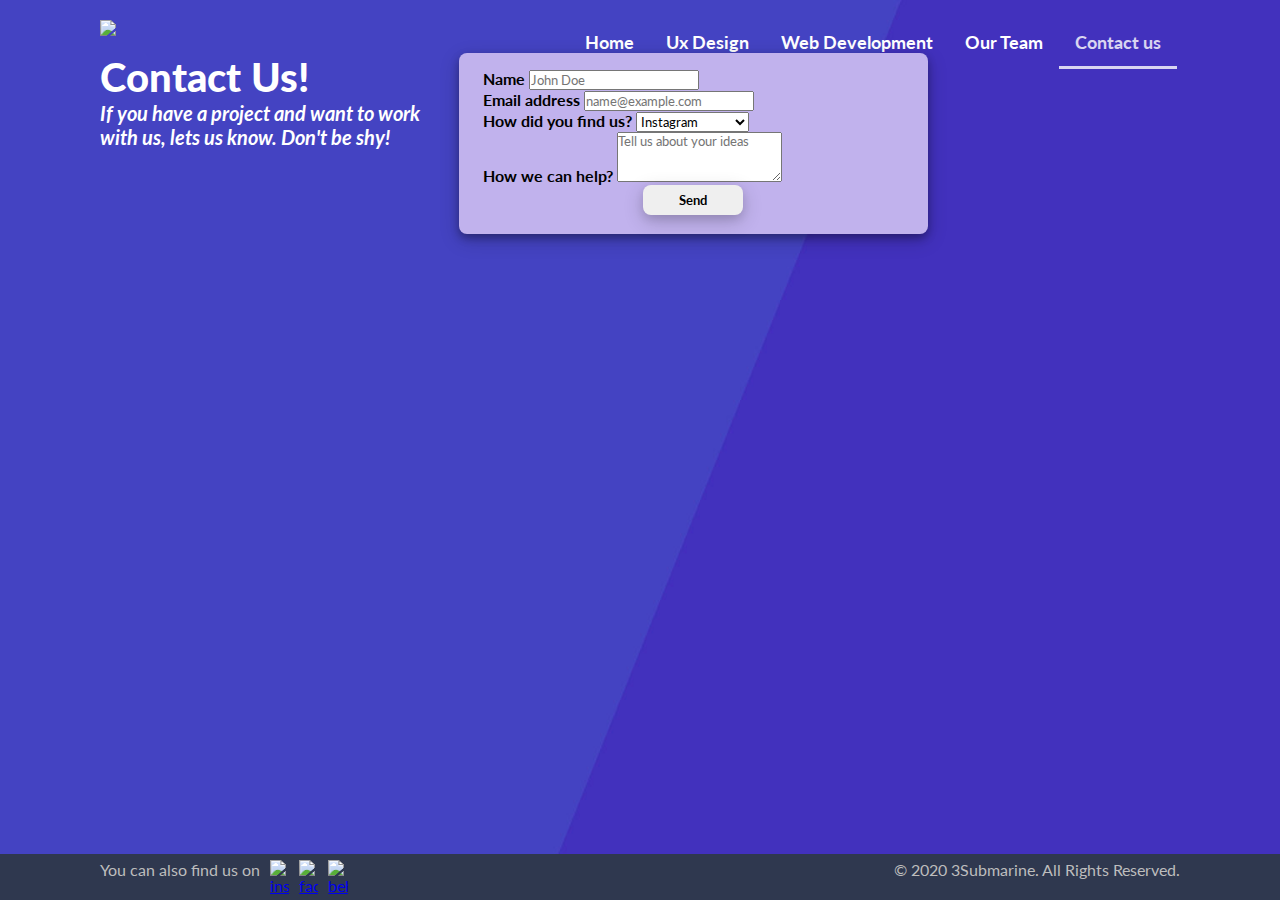
==== contactus.html @ de1f7cbe "agregando todos los archivos" ====
<!DOCTYPE html>
<html lang="en">
<head>
	<meta charset="UTF-8">
	<title>3Submarine - Contact Us</title>
	<meta name="description" content="Do you want work with us? say no more! Contact us and tell us about your ideas.">
   	<meta name="keywords"  content="DESIGN, UX, UI, PROJECT, CUSTOMER, CLIENT, BUSINESS, ANIMATION, WEB, WEB DEVELOPMENT, CONTACT, HIRE, WORK, WORK TOGETHER, PRODUCT, DIGITAL, IDEAS, TEAM, STUDIO">
	<link href="https://fonts.googleapis.com/css2?family=Lato:ital,wght@0,300;0,400;0,700;0,900;1,300;1,400;1,700;1,900&display=swap" rel="stylesheet">
	<meta name="viewport" content="width=device-width, initial-scale=1">
	<link rel="stylesheet" href="https://stackpath.bootstrapcdn.com/bootstrap/4.5.0/css/bootstrap.min.css" integrity="sha384-9aIt2nRpC12Uk9gS9baDl411NQApFmC26EwAOH8WgZl5MYYxFfc+NcPb1dKGj7Sk" crossorigin="anonymous">
	<link rel="stylesheet" type="text/css" href="css/estilosCSS.css">
</head>
<body>
	<div class="gridContact">
		<header id="cabecera">
				<a href="index.html"><img src="https://imgfz.com/i/JR4Ha0r.png" class="logo"></a>
				<nav>
					<ul>
	  					<li><a href="index.html">Home</a></li>
	 					<li><a href="uxdesign.html">Ux Design</a></li>
	 					<li><a href="webdevelopment.html">Web Development</a></li>
	 					<li><a href="ourteam.html">Our Team</a></li>
	  					<li><a id="current" href="contactus.html">Contact us</a></li>
					</ul>
				</nav>
		</header>	
		
		<div class="texto">
			<h1 class="texto__titulo">Contact Us!</h1>
			<p class="texto__parrafo">If you have a project and want to work <br>with us, lets us know. Don't be shy! </p>
		</div>
		

		<form class="formulario">
	  		<div class="form-group">
	  			<label for="exampleFormControlInput1">Name</label>
	    		<input type="Name" class="form-control form-control-sm" id="exampleFormControlInput1" placeholder="John Doe">
	  		</div>

	  		<div class="form-group">
	  			<label for="exampleFormControlInput2">Email address</label>
	   			<input type="email" class="form-control form-control-sm" id="exampleFormControlInput2" placeholder="name@example.com">
	  		</div>
	   
			<div class="form-group">
		    	<label for="exampleFormControlSelect1"> How did you find us?</label>
		   		<select class="form-control form-control-sm" id="exampleFormControlSelect1">
				      <option>Instagram</option>
				      <option>Behance</option>
				      <option>Linkdln</option>
				      <option>Friend</option>
				      <option>Don't remenber</option>
	    		</select>
	      	</div>

	   		<div class="form-group">
		    	<label for="exampleFormControlTextarea1">How we can help?</label>
		   		<textarea class="form-control" id="exampleFormControlTextarea1" rows="3" placeholder="Tell us about your ideas"></textarea>
	  		</div>

	  		<div class="bottom">
				<input type="submit" value="Send" class="submit">	
			</div>
		</form>


		<footer id="pie">
		
			<div id="redes">	
				<div>You can also find us on</div>
							
				  <a href="https://www.instagram.com/" target="_blank">
				  	<img src="https://i.ibb.co/dftV6ND/insta.png" alt="instagram3submarine">
				  </a>
				  <a href="https://www.facebook.com/" target="_blank"> 
				  	<img src="https://www.iconsdb.com/icons/preview/white/facebook-4-xxl.png" alt="face3submarine">
				  </a> 
				  <a href="https://www.behance.net/" target="_blank"> 
				  	<img src="https://www.iconsdb.com/icons/preview/white/behance-4-xxl.png" alt="behance3submarine"> 
				  </a> 
			</div>
			<div id="copyright">
				 © 2020  3Submarine.  All Rights Reserved.
			</div>
		</footer>
	</div>	
	<script src="https://code.jquery.com/jquery-3.5.1.slim.min.js" integrity="sha384-DfXdz2htPH0lsSSs5nCTpuj/zy4C+OGpamoFVy38MVBnE+IbbVYUew+OrCXaRkfj" crossorigin="anonymous"></script>
	<script src="https://cdn.jsdelivr.net/npm/popper.js@1.16.0/dist/umd/popper.min.js" integrity="sha384-Q6E9RHvbIyZFJoft+2mJbHaEWldlvI9IOYy5n3zV9zzTtmI3UksdQRVvoxMfooAo" crossorigin="anonymous"></script>
	<script src="https://stackpath.bootstrapcdn.com/bootstrap/4.5.0/js/bootstrap.min.js" integrity="sha384-OgVRvuATP1z7JjHLkuOU7Xw704+h835Lr+6QL9UvYjZE3Ipu6Tp75j7Bh/kR0JKI" crossorigin="anonymous"></script>
	</body>
</html>
---- css/estilosCSS.css ----
@charset "UTF-8";
/*GENERALES*/
* {
  font-family: 'lato', sans-serif;
  margin: 0px;
  padding: 0px;
  box-sizing: border-box; }

body {
  background-image: url("../media/fondo.jpg");
  background-repeat: no-repeat;
  background-size: cover;
  background-attachment: fixed; }

/*HEADER*/
#cabecera {
  display: grid;
  grid-template-columns: 0.8fr 1fr;
  grid-template-rows: 1fr;
  grid-template-areas: "logo nav";
  width: 100%;
  grid-area: header; }
  #cabecera .logo {
    grid-area: logo;
    width: 50px;
    margin-left: 100px;
    margin-top: 20px; }
  #cabecera nav {
    grid-area: nav; }
    #cabecera nav ul {
      display: flex;
      flex-direction: row;
      justify-content: flex-start;
      padding-top: 2rem; }
    #cabecera nav li {
      list-style: none; }
    #cabecera nav a {
      text-decoration: none;
      font-weight: 700;
      font-size: 1.1rem;
      color: white;
      padding-left: 1rem;
      padding-right: 1rem; }
    #cabecera nav a:hover {
      color: orange; }
    #cabecera nav #current {
      color: white;
      border-bottom: 3px solid;
      opacity: 0.8;
      padding-bottom: 0.8rem; }

/*GRILLAS*/
.gridIndex {
  display: grid;
  grid-template-columns: 3.4fr 2.5fr 0.4fr;
  grid-template-rows: 0.5fr 2fr 0.5fr;
  grid-template-areas: "header header header" "section imagen next"  "footer footer footer"; }
  @media only screen and (max-width: 320px) {
    .gridIndex {
      grid-template-columns: 2fr;
      grid-template-rows: 0.5fr 1fr 1fr 0.5fr;
      grid-template-areas: "header" "imagen"  "section" "footer"; } }
  @media only screen and (max-width: 768px) {
    .gridIndex {
      grid-template-columns: 2fr;
      grid-template-rows: 0.5fr 1fr 1fr 0.5fr;
      grid-template-areas: "header" "imagen"  "section" "footer"; } }

.gridUxWeb {
  display: grid;
  grid-template-columns: 0.8fr 1fr 1fr 0.2fr;
  grid-template-rows: 0.5fr 2fr 0.5fr;
  grid-row-gap: 16px;
  grid-template-areas: "header header header header" "texto space1 space2 next"  "footer footer footer footer"; }
  @media only screen and (max-width: 320px) {
    .gridUxWeb {
      grid-template-columns: 2fr;
      grid-template-rows: 0.5fr 1fr 2fr 2fr 0.5fr;
      grid-row-gap: 16px;
      grid-template-areas: "header" "texto" "space1"  "space2"  "footer"; } }
  @media only screen and (max-width: 768px) {
    .gridUxWeb {
      grid-template-columns: 2fr;
      grid-template-rows: 0.5fr 1fr 2fr 2fr 0.5fr;
      grid-row-gap: 16px;
      grid-template-areas: "header" "texto" "space1"  "space2"  "footer"; } }

.gridTeam {
  display: grid;
  grid-template-columns: 1fr 1fr 1fr 1fr 0.2fr;
  grid-template-rows: 0.5fr 2fr 0.5fr;
  grid-row-gap: 16px;
  grid-template-areas: "header header header header header" "texto animador diseñador programador next"  "footer footer footer footer footer"; }

.gridContact {
  display: grid;
  grid-template-columns: 0.5fr 1fr;
  grid-template-rows: 0.5fr 2fr 0.5fr;
  grid-template-areas: "header header" "texto formulario"  "footer footer"; }

/*INDEX*/
section {
  display: flex;
  flex-direction: column;
  justify-content: space-evenly;
  padding-left: 6.25rem;
  padding-top: 3rem;
  grid-area: section; }
  @media only screen and (max-width: 320px) {
    section {
      padding-left: 2rem;
      padding-top: 1rem; } }
  @media only screen and (max-width: 768px) {
    section {
      padding-left: 2rem;
      padding-top: 1rem; } }

.section__titulo {
  font-weight: 900;
  font-size: 3.25rem;
  color: white;
  padding-top: 0.5rem; }
  @media only screen and (max-width: 320px) {
    .section__titulo {
      font-size: 3rem; } }
  @media only screen and (max-width: 768px) {
    .section__titulo {
      font-size: 5rem; } }

.section__h5 {
  font-weight: 700;
  font-size: 1.2rem;
  color: white;
  opacity: 60%; }

.section__parrafo {
  font-weight: 700;
  font-style: italic;
  font-size: 1.6rem;
  color: white;
  padding-top: 1.5rem; }

.section__boton {
  background-color: white;
  border-radius: 0.5rem;
  border: none;
  width: 170px;
  height: 60px;
  margin-left: 90px;
  margin-top: 20px;
  box-shadow: 0 4px 8px 0 rgba(0, 0, 0, 0.3), 0 6px 20px 0 rgba(0, 0, 0, 0.19); }

#contactus {
  text-decoration: none;
  font-weight: 900;
  font-size: 1.25rem;
  color: black; }

#contactus:hover {
  color: #a834eb; }

.section__boton:hover {
  border-radius: 0;
  transform: scale(1.2, 1.2); }

/*UX-WEB-TEAM-CONTACT*/
.texto {
  grid-area: texto;
  display: grid;
  grid-template-columns: 100%;
  grid-template-rows: 0.4fr 2fr;
  grid-template-areas: "h1" "p";
  padding-left: 6.25rem; }

.texto__titulo {
  color: white;
  grid-area: h1;
  font-weight: 900;
  font-size: 2.5rem; }

.texto__titulo--sizeWeb {
  font-size: 2rem; }

.texto__subtitulo {
  color: white;
  font-weight: 700;
  font-size: 1.5rem;
  font-style: italic;
  grid-area: p;
  padding-top: 1rem; }

.texto__parrafo {
  grid-area: p;
  color: white;
  font-weight: 700;
  font-style: italic;
  font-size: 1.25rem; }

.texto__parrafo-padding {
  padding-top: 1rem; }

/*IMAGEN INDEX*/
.imagen {
  grid-area: imagen;
  align-items: center;
  justify-content: center; }

.imagen__circulo {
  width: 430px;
  position: absolute;
  z-index: 1; }

.imagen__carousel {
  position: absolute;
  z-index: 2; }

.w-100 {
  max-width: 430px; }

.next {
  display: flex;
  justify-content: center;
  align-self: center;
  grid-area: next; }

.next__flecha {
  max-height: 20px; }

/*CARDS UX WEB*/
.literato {
  grid-area: space1; }
  .literato .descripcion_literato {
    padding-top: 8rem;
    padding-left: 10.5rem;
    color: #e3e3e3; }
  .literato .descripcion_patitas {
    padding-top: 8rem;
    padding-left: 10rem;
    color: #a32f62; }
  .literato .descripcion_web1 {
    padding-top: 6.5rem;
    padding-left: 12.5rem;
    color: #e3e3e3; }
  .literato .descripcion_web2 {
    padding-top: 6.5rem;
    padding-left: 11.7rem;
    color: #e3e3e3; }

.patitas {
  grid-area: space2; }
  .patitas .descripcion_literato {
    padding-top: 8rem;
    padding-left: 10.5rem;
    color: #e3e3e3; }
  .patitas .descripcion_patitas {
    padding-top: 8rem;
    padding-left: 10rem;
    color: #a32f62; }
  .patitas .descripcion_web1 {
    padding-top: 6.5rem;
    padding-left: 12.5rem;
    color: #e3e3e3; }
  .patitas .descripcion_web2 {
    padding-top: 6.5rem;
    padding-left: 11.7rem;
    color: #e3e3e3; }

.web1 {
  grid-area: space1; }
  .web1 .descripcion_literato {
    padding-top: 8rem;
    padding-left: 10.5rem;
    color: #e3e3e3; }
  .web1 .descripcion_patitas {
    padding-top: 8rem;
    padding-left: 10rem;
    color: #a32f62; }
  .web1 .descripcion_web1 {
    padding-top: 6.5rem;
    padding-left: 12.5rem;
    color: #e3e3e3; }
  .web1 .descripcion_web2 {
    padding-top: 6.5rem;
    padding-left: 11.7rem;
    color: #e3e3e3; }

.web2 {
  grid-area: space2; }
  .web2 .descripcion_literato {
    padding-top: 8rem;
    padding-left: 10.5rem;
    color: #e3e3e3; }
  .web2 .descripcion_patitas {
    padding-top: 8rem;
    padding-left: 10rem;
    color: #a32f62; }
  .web2 .descripcion_web1 {
    padding-top: 6.5rem;
    padding-left: 12.5rem;
    color: #e3e3e3; }
  .web2 .descripcion_web2 {
    padding-top: 6.5rem;
    padding-left: 11.7rem;
    color: #e3e3e3; }

.card {
  height: 420px;
  width: 370px;
  display: flex;
  flex-direction: column;
  align-items: space-evenly;
  border-radius: .5rem; }
  .card .imagen {
    position: absolute;
    z-index: 0; }
  .card .descripcion {
    font-weight: 400;
    font-size: 0.9rem;
    position: absolute;
    z-index: 1; }
  .card .button {
    background-color: white;
    border-radius: 0.5rem;
    border: none;
    width: 100px;
    height: 30px;
    margin-top: 13rem;
    margin-left: 12.5rem;
    box-shadow: 0 4px 8px 0 rgba(0, 0, 0, 0.1), 0 6px 20px 0 rgba(0, 0, 0, 0.19);
    position: absolute;
    z-index: 1; }
    .card .button a {
      text-decoration: none;
      font-weight: 700;
      font-size: 0.8rem;
      color: black; }
    .card .button a:hover {
      color: #a834eb; }
  .card .button--web1 {
    margin-top: 11rem; }
  .card .button--web2 {
    margin-top: 11rem;
    margin-left: 15rem; }

.card:hover {
  transform: perspective(500px) rotateY(10deg) rotateX(5deg); }

/*CARDS OUR TEAM*/
.animador {
  grid-area: animador;
  background: linear-gradient(to bottom, #2597BC, #32b7e3);
  margin-left: 4rem;
  margin-right: 2rem; }

.diseñador {
  grid-area: diseñador;
  background: linear-gradient(to bottom, #8836B2, #A845DA);
  margin-left: 0.8rem;
  margin-right: 1.3rem; }

.programador {
  grid-area: programador;
  background: linear-gradient(to bottom, #55AC3B, #69D549);
  margin-left: 1rem;
  margin-right: 0.4rem; }

.team {
  height: 400px;
  width: 250px;
  display: flex;
  flex-direction: column;
  align-items: space-evenly;
  border-radius: .5rem;
  box-shadow: 0 4px 8px 0 rgba(0, 0, 0, 0.3), 0 6px 20px 0 rgba(0, 0, 0, 0.19); }
  .team .nombre {
    color: white;
    font-size: 2rem;
    font-weight: 900;
    padding-left: 1rem;
    padding-top: 0.5rem; }
  .team .frase {
    font-size: 1rem;
    font-weight: 400;
    font-style: italic;
    color: white;
    padding: 1rem; }
  .team .rol {
    font-size: 1.3rem;
    font-weight: 900;
    color: white;
    display: flex;
    justify-content: center; }
  .team .imagen {
    width: 170px;
    height: 170px;
    margin-left: 2.4rem;
    margin-top: 1.6rem;
    margin-bottom: 1.6rem; }

/*CONTACT US*/
.formulario {
  grid-area: formulario;
  background-color: #c1b2ed;
  border-radius: .5rem;
  width: 55%;
  box-shadow: 0 4px 8px 0 rgba(0, 0, 0, 0.3), 0 6px 20px 0 rgba(0, 0, 0, 0.19);
  display: flex;
  flex-direction: column;
  justify-content: center;
  padding: 1rem 1.5rem 1.2rem 1.5rem;
  margin-left: 2rem; }
  .formulario .bottom {
    display: flex;
    flex-direction: row;
    justify-content: center; }
    .formulario .bottom input {
      border-radius: 0.5rem;
      border: none;
      width: 100px;
      height: 30px;
      font-weight: 700;
      box-shadow: 0 4px 8px 0 rgba(0, 0, 0, 0.1), 0 6px 20px 0 rgba(0, 0, 0, 0.19); }
    .formulario .bottom input:hover {
      color: white;
      background-color: #a834eb;
      transform: scale(1.2, 1.2); }

label {
  font-weight: 700; }

/*FOOTER*/
#pie {
  display: flex;
  flex-direction: row;
  justify-content: space-between;
  align-content: center;
  position: fixed;
  width: 100%;
  left: 0;
  bottom: 0;
  background-color: #2f384f;
  color: #bdbdbd;
  padding-top: 0.4rem;
  grid-area: footer; }
  #pie img {
    max-width: 1.2rem; }
  #pie #redes {
    display: flex;
    justify-content: space-evenly;
    padding-left: 100px; }
  #pie a {
    padding-left: 10px;
    padding-bottom: 5px; }
  #pie #copyright {
    padding-right: 6.25rem; }
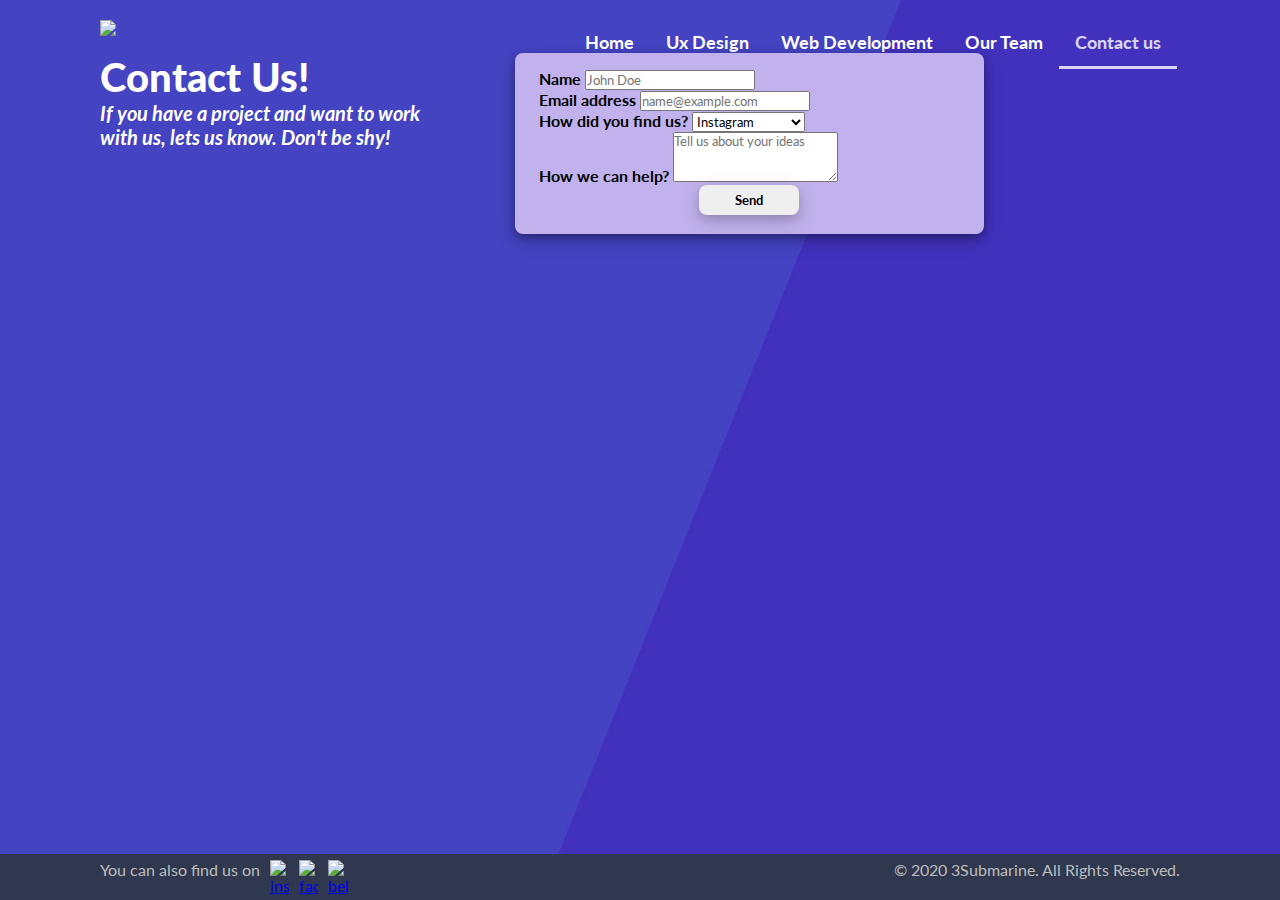
==== commit 09ac922a: "cambios varios" ====
--- a/contactus.html
+++ b/contactus.html
@@ -26,8 +26,8 @@
 		</header>	
 		
 		<div class="texto">
-			<h1 class="texto__titulo">Contact Us!</h1>
-			<p class="texto__parrafo">If you have a project and want to work <br>with us, lets us know. Don't be shy! </p>
+			<h1 class="titulo">Contact Us!</h1>
+			<p class="parrafo">If you have a project and want to work <br>with us, lets us know. Don't be shy! </p>
 		</div>
 		
 
--- a/css/estilosCSS.css
+++ b/css/estilosCSS.css
@@ -121,6 +121,24 @@
  "footer footer"; }
 
 /*INDEX*/
+.Stitulo {
+  color: white;
+  font-weight: 900;
+  font-style: none;
+  font-size: 3.25rem; }
+
+.Sh5 {
+  color: white;
+  font-weight: 700;
+  font-style: none;
+  font-size: 1.2rem; }
+
+.Sparrafo {
+  color: white;
+  font-weight: 700;
+  font-style: italic;
+  font-size: 1.6rem; }
+
 section {
   display: flex;
   flex-direction: column;
@@ -128,41 +146,26 @@
   padding-left: 6.25rem;
   padding-top: 3rem;
   grid-area: section; }
-  @media only screen and (max-width: 320px) {
-    section {
-      padding-left: 2rem;
-      padding-top: 1rem; } }
-  @media only screen and (max-width: 768px) {
-    section {
-      padding-left: 2rem;
-      padding-top: 1rem; } }
-
-.section__titulo {
-  font-weight: 900;
-  font-size: 3.25rem;
-  color: white;
+  section and tablet {
+    padding-left: 2rem;
+    padding-top: 1rem; }
+
+.Stitulo {
   padding-top: 0.5rem; }
   @media only screen and (max-width: 320px) {
-    .section__titulo {
+    .Stitulo {
       font-size: 3rem; } }
   @media only screen and (max-width: 768px) {
-    .section__titulo {
+    .Stitulo {
       font-size: 5rem; } }
 
-.section__h5 {
-  font-weight: 700;
-  font-size: 1.2rem;
-  color: white;
+.Sh5 {
   opacity: 60%; }
 
-.section__parrafo {
-  font-weight: 700;
-  font-style: italic;
-  font-size: 1.6rem;
-  color: white;
+.Sparrafo {
   padding-top: 1.5rem; }
 
-.section__boton {
+.Sboton {
   background-color: white;
   border-radius: 0.5rem;
   border: none;
@@ -181,11 +184,39 @@
 #contactus:hover {
   color: #a834eb; }
 
-.section__boton:hover {
+.Sboton:hover {
   border-radius: 0;
   transform: scale(1.2, 1.2); }
 
 /*UX-WEB-TEAM-CONTACT*/
+.titulo {
+  grid-area: h1;
+  color: white;
+  font-weight: 900;
+  font-style: none;
+  font-size: 2.5rem; }
+
+.subtitulo {
+  grid-area: p;
+  color: white;
+  font-weight: 700;
+  font-style: italic;
+  font-size: 1.5rem; }
+
+.parrafo {
+  grid-area: p;
+  color: white;
+  font-weight: 700;
+  font-style: italic;
+  font-size: 1.25rem; }
+
+.tituloWeb {
+  grid-area: h1;
+  color: white;
+  font-weight: 900;
+  font-style: none;
+  font-size: 2rem; }
+
 .texto {
   grid-area: texto;
   display: grid;
@@ -194,33 +225,12 @@
   grid-template-areas: "h1"  "p";
   padding-left: 6.25rem; }
-
-.texto__titulo {
-  color: white;
-  grid-area: h1;
-  font-weight: 900;
-  font-size: 2.5rem; }
-
-.texto__titulo--sizeWeb {
-  font-size: 2rem; }
-
-.texto__subtitulo {
-  color: white;
-  font-weight: 700;
-  font-size: 1.5rem;
-  font-style: italic;
-  grid-area: p;
-  padding-top: 1rem; }
-
-.texto__parrafo {
-  grid-area: p;
-  color: white;
-  font-weight: 700;
-  font-style: italic;
-  font-size: 1.25rem; }
-
-.texto__parrafo-padding {
-  padding-top: 1rem; }
+  .texto .subtitulo {
+    padding-top: 1rem; }
+  .texto .parrafo2 {
+    padding-top: 4rem; }
+  .texto .parrafo-paddingWeb {
+    padding-top: 1rem; }
 
 /*IMAGEN INDEX*/
 .imagen {
@@ -245,9 +255,8 @@
   justify-content: center;
   align-self: center;
   grid-area: next; }
-
-.next__flecha {
-  max-height: 20px; }
+  .next .flecha {
+    max-height: 20px; }
 
 /*CARDS UX WEB*/
 .literato {
@@ -373,12 +382,12 @@
   grid-area: animador;
   background: linear-gradient(to bottom, #2597BC, #32b7e3);
   margin-left: 4rem;
-  margin-right: 2rem; }
+  margin-right: 1rem; }
 
 .diseñador {
   grid-area: diseñador;
   background: linear-gradient(to bottom, #8836B2, #A845DA);
-  margin-left: 0.8rem;
+  margin-left: 1.3rem;
   margin-right: 1.3rem; }
 
 .programador {
@@ -431,7 +440,7 @@
   flex-direction: column;
   justify-content: center;
   padding: 1rem 1.5rem 1.2rem 1.5rem;
-  margin-left: 2rem; }
+  margin-left: 5.5rem; }
   .formulario .bottom {
     display: flex;
     flex-direction: row;
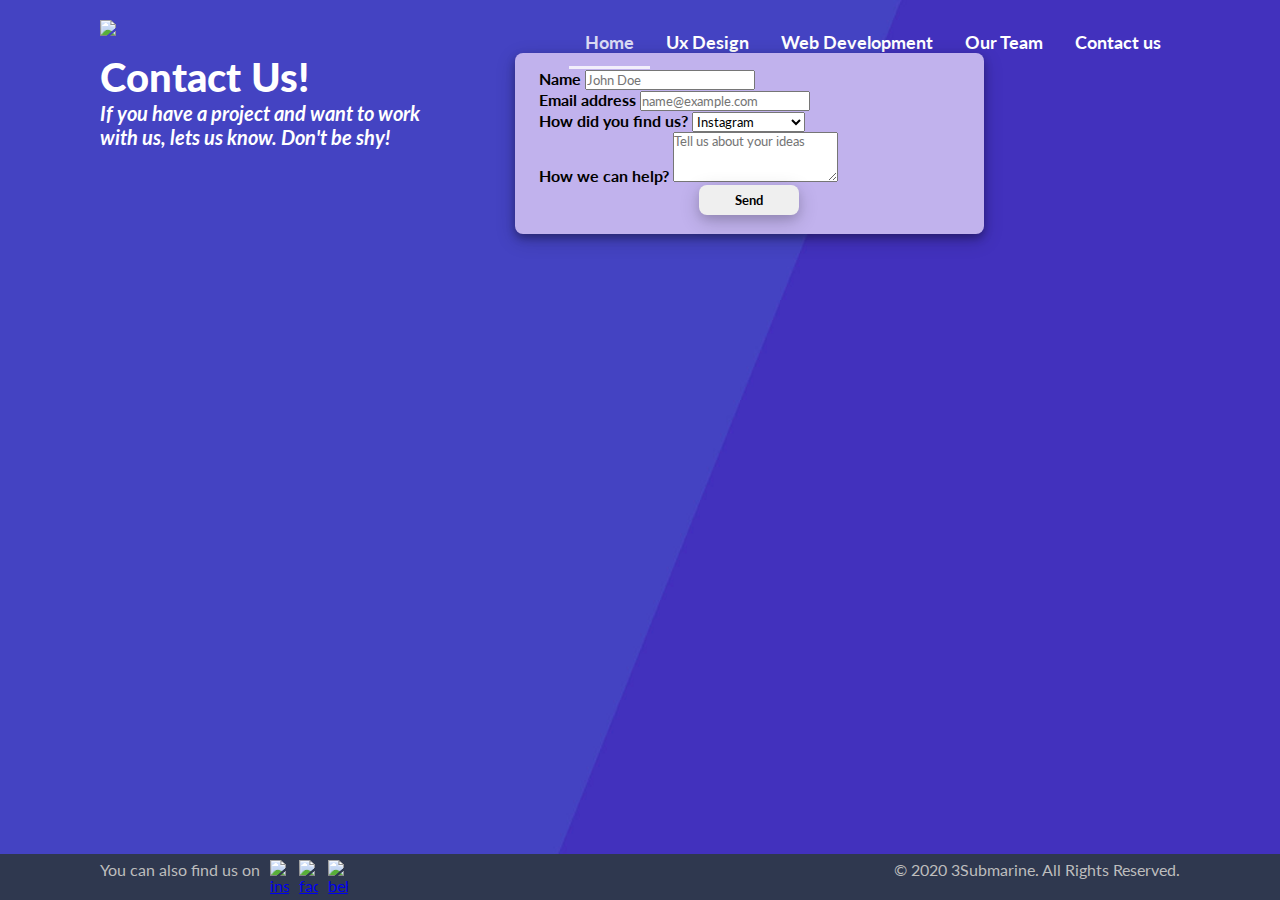
==== commit b0c8eef4: "primera versión de la navbar mobile" ====
--- a/contactus.html
+++ b/contactus.html
@@ -15,12 +15,17 @@
 		<header id="cabecera">
 				<a href="index.html"><img src="https://imgfz.com/i/JR4Ha0r.png" class="logo"></a>
 				<nav>
+					<label for="menu-toggle" id="hamburguesa">
+					<span class="raya1"></span>
+					<span class="raya2"></span>
+					</label>
+					<input type="checkbox" id="menu-toggle"/>
 					<ul>
-	  					<li><a href="index.html">Home</a></li>
+	  					<li><a id="current" href="index.html">Home</a></li>
 	 					<li><a href="uxdesign.html">Ux Design</a></li>
 	 					<li><a href="webdevelopment.html">Web Development</a></li>
 	 					<li><a href="ourteam.html">Our Team</a></li>
-	  					<li><a id="current" href="contactus.html">Contact us</a></li>
+	  					<li><a href="contactus.html">Contact us</a></li>
 					</ul>
 				</nav>
 		</header>	
--- a/css/estilosCSS.css
+++ b/css/estilosCSS.css
@@ -16,24 +16,57 @@
 #cabecera {
   display: grid;
   grid-template-columns: 0.8fr 1fr;
-  grid-template-rows: 1fr;
   grid-template-areas: "logo nav";
   width: 100%;
   grid-area: header; }
+  @media only screen and (max-width: 600px) {
+    #cabecera {
+      grid-template-columns: 0.2fr 1fr; } }
   #cabecera .logo {
     grid-area: logo;
     width: 50px;
     margin-left: 100px;
     margin-top: 20px; }
+    @media only screen and (max-width: 600px) {
+      #cabecera .logo {
+        margin-left: 2rem; } }
+    @media only screen and (min-width: 600px) and (max-width: 768px) {
+      #cabecera .logo {
+        margin-left: 2rem; } }
   #cabecera nav {
     grid-area: nav; }
+    @media only screen and (max-width: 600px) {
+      #cabecera nav {
+        margin-top: 2rem;
+        margin-bottom: 0;
+        display: flex;
+        flex-direction: row;
+        justify-content: flex-end; } }
+    @media only screen and (min-width: 600px) and (max-width: 768px) {
+      #cabecera nav {
+        margin-top: 2rem; } }
     #cabecera nav ul {
       display: flex;
       flex-direction: row;
       justify-content: flex-start;
       padding-top: 2rem; }
+      @media only screen and (max-width: 600px) {
+        #cabecera nav ul {
+          display: flex;
+          flex-direction: column;
+          align-items: center;
+          justify-content: center;
+          padding-top: 4rem;
+          overflow: hidden;
+          max-height: 0;
+          padding: 0;
+          margin-right: 4.5rem;
+          -webkit-transition: all 0.3s ease; } }
     #cabecera nav li {
       list-style: none; }
+      @media only screen and (max-width: 600px) {
+        #cabecera nav li {
+          padding-top: 1rem; } }
     #cabecera nav a {
       text-decoration: none;
       font-weight: 700;
@@ -41,6 +74,10 @@
       color: white;
       padding-left: 1rem;
       padding-right: 1rem; }
+      @media only screen and (max-width: 600px) {
+        #cabecera nav a {
+          padding-left: 0rem;
+          padding-right: 0rem; } }
     #cabecera nav a:hover {
       color: orange; }
     #cabecera nav #current {
@@ -48,6 +85,31 @@
       border-bottom: 3px solid;
       opacity: 0.8;
       padding-bottom: 0.8rem; }
+      @media only screen and (max-width: 600px) {
+        #cabecera nav #current {
+          border-bottom: 2px solid;
+          padding-bottom: 0.2rem; } }
+
+#hamburguesa, #menu-toggle {
+  display: none; }
+  @media only screen and (max-width: 600px) {
+    #hamburguesa, #menu-toggle {
+      display: flex;
+      flex-direction: column;
+      position: absolute;
+      z-index: 1; } }
+
+@media only screen and (max-width: 600px) {
+  .raya1, .raya2 {
+    width: 30px;
+    height: 2px;
+    background-color: white; }
+  .raya1 {
+    margin-bottom: 0.5rem; }
+  #menu-toggle {
+    display: none; }
+  #menu-toggle:checked + ul {
+    max-height: 200px; } }
 
 /*GRILLAS*/
 .gridIndex {
@@ -57,18 +119,18 @@
   grid-template-areas: "header header header"  "section imagen next"   "footer footer footer"; }
-  @media only screen and (max-width: 320px) {
+  @media only screen and (max-width: 600px) {
     .gridIndex {
-      grid-template-columns: 2fr;
-      grid-template-rows: 0.5fr 1fr 1fr 0.5fr;
+      grid-template-columns: 100%;
+      grid-template-rows: 0.3fr 0.9fr 2fr 1fr;
       grid-template-areas: "header"  "imagen"   "section"  "footer"; } }
-  @media only screen and (max-width: 768px) {
+  @media only screen and (min-width: 600px) and (max-width: 768px) {
     .gridIndex {
-      grid-template-columns: 2fr;
-      grid-template-rows: 0.5fr 1fr 1fr 0.5fr;
+      grid-template-columns: 100%;
+      grid-template-rows: 0.3fr 0.9fr 2fr 1fr;
       grid-template-areas: "header"  "imagen"   "section"@@ -82,7 +144,7 @@
   grid-template-areas: "header header header header"  "texto space1 space2 next"   "footer footer footer footer"; }
-  @media only screen and (max-width: 320px) {
+  @media only screen and (max-width: 600px) {
     .gridUxWeb {
       grid-template-columns: 2fr;
       grid-template-rows: 0.5fr 1fr 2fr 2fr 0.5fr;
@@ -92,7 +154,7 @@
  "space1"   "space2"   "footer"; } }
-  @media only screen and (max-width: 768px) {
+  @media only screen and (min-width: 600px) and (max-width: 768px) {
     .gridUxWeb {
       grid-template-columns: 2fr;
       grid-template-rows: 0.5fr 1fr 2fr 2fr 0.5fr;
@@ -146,16 +208,23 @@
   padding-left: 6.25rem;
   padding-top: 3rem;
   grid-area: section; }
-  section and tablet {
-    padding-left: 2rem;
-    padding-top: 1rem; }
+  @media only screen and (max-width: 600px) {
+    section {
+      padding-left: 1.8rem;
+      padding-top: 9rem;
+      padding-right: 0.5rem;
+      justify-content: center; } }
+  @media only screen and (min-width: 600px) and (max-width: 768px) {
+    section {
+      padding-left: 2rem;
+      padding-top: 6rem; } }
 
 .Stitulo {
   padding-top: 0.5rem; }
-  @media only screen and (max-width: 320px) {
+  @media only screen and (max-width: 600px) {
     .Stitulo {
-      font-size: 3rem; } }
-  @media only screen and (max-width: 768px) {
+      font-size: 2.5rem; } }
+  @media only screen and (min-width: 600px) and (max-width: 768px) {
     .Stitulo {
       font-size: 5rem; } }
 
@@ -164,6 +233,9 @@
 
 .Sparrafo {
   padding-top: 1.5rem; }
+  @media only screen and (max-width: 600px) {
+    .Sparrafo {
+      font-size: 1.3rem; } }
 
 .Sboton {
   background-color: white;
@@ -174,6 +246,9 @@
   margin-left: 90px;
   margin-top: 20px;
   box-shadow: 0 4px 8px 0 rgba(0, 0, 0, 0.3), 0 6px 20px 0 rgba(0, 0, 0, 0.19); }
+  @media only screen and (max-width: 600px) {
+    .Sboton {
+      margin-left: 3.5rem; } }
 
 #contactus {
   text-decoration: none;
@@ -237,18 +312,36 @@
   grid-area: imagen;
   align-items: center;
   justify-content: center; }
+  @media only screen and (max-width: 600px) {
+    .imagen {
+      margin-top: 10rem;
+      display: flex;
+      align-items: center;
+      justify-content: center; } }
 
 .imagen__circulo {
-  width: 430px;
+  width: 27rem;
   position: absolute;
   z-index: 1; }
+  @media only screen and (max-width: 600px) {
+    .imagen__circulo {
+      width: 20rem; } }
+  @media only screen and (min-width: 600px) and (max-width: 768px) {
+    .imagen__circulo {
+      width: 19rem; } }
 
 .imagen__carousel {
   position: absolute;
   z-index: 2; }
 
 .w-100 {
-  max-width: 430px; }
+  max-width: 27rem; }
+  @media only screen and (max-width: 600px) {
+    .w-100 {
+      max-width: 20rem; } }
+  @media only screen and (min-width: 600px) and (max-width: 768px) {
+    .w-100 {
+      max-width: 19rem; } }
 
 .next {
   display: flex;
@@ -474,14 +567,30 @@
   color: #bdbdbd;
   padding-top: 0.4rem;
   grid-area: footer; }
+  @media only screen and (max-width: 600px) {
+    #pie {
+      display: flex;
+      flex-direction: column;
+      justify-content: flex-star; } }
   #pie img {
     max-width: 1.2rem; }
   #pie #redes {
     display: flex;
     justify-content: space-evenly;
     padding-left: 100px; }
+    @media only screen and (max-width: 600px) {
+      #pie #redes {
+        padding-left: 1.5rem;
+        justify-content: flex-start; } }
   #pie a {
     padding-left: 10px;
     padding-bottom: 5px; }
+    @media only screen and (max-width: 600px) {
+      #pie a {
+        padding-left: 1rem; } }
   #pie #copyright {
     padding-right: 6.25rem; }
+    @media only screen and (max-width: 600px) {
+      #pie #copyright {
+        padding-right: 0;
+        padding-left: 1.5rem; } }
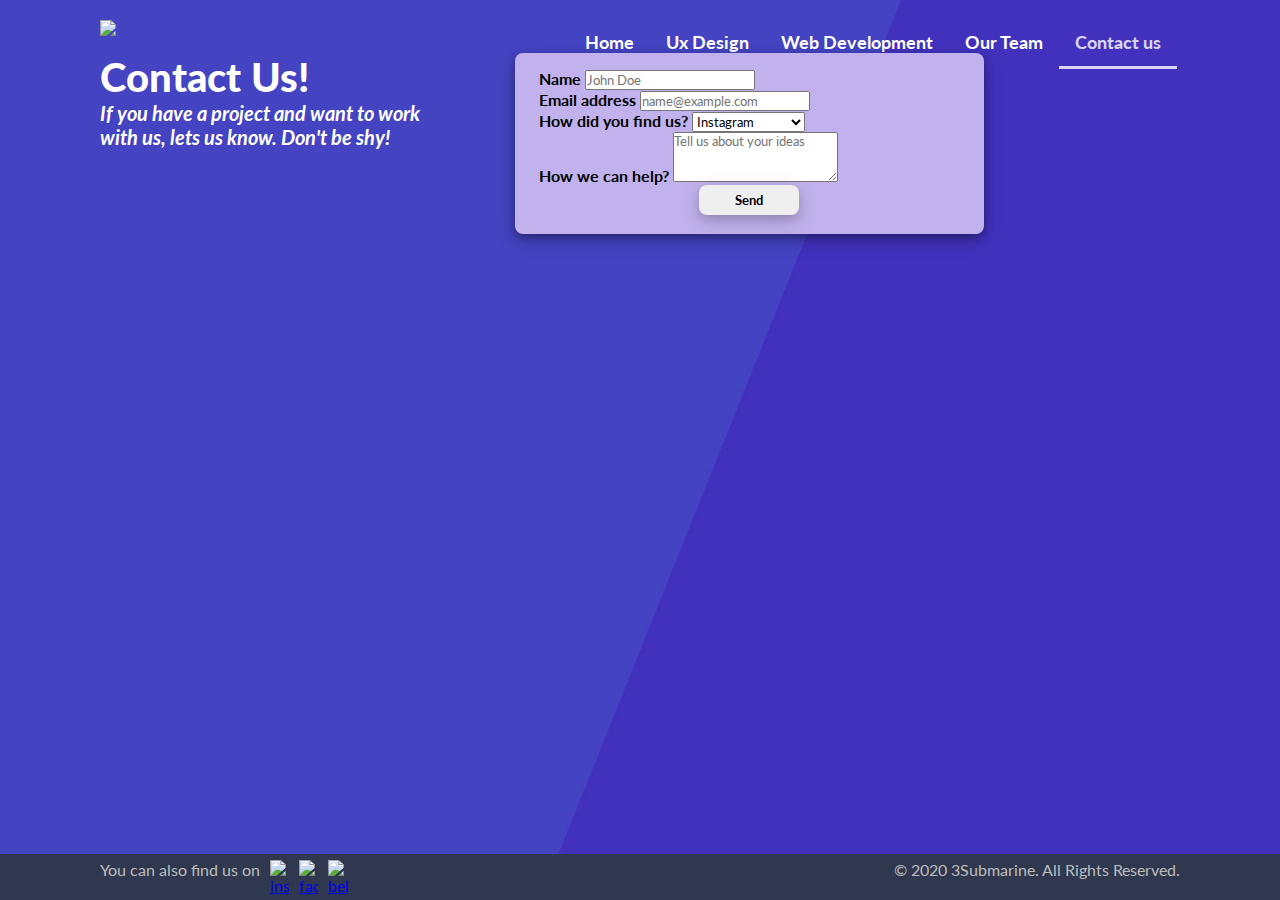
==== commit 82562330: "más cambios" ====
--- a/contactus.html
+++ b/contactus.html
@@ -21,11 +21,11 @@
 					</label>
 					<input type="checkbox" id="menu-toggle"/>
 					<ul>
-	  					<li><a id="current" href="index.html">Home</a></li>
+	  					<li><a href="index.html">Home</a></li>
 	 					<li><a href="uxdesign.html">Ux Design</a></li>
 	 					<li><a href="webdevelopment.html">Web Development</a></li>
 	 					<li><a href="ourteam.html">Our Team</a></li>
-	  					<li><a href="contactus.html">Contact us</a></li>
+	  					<li><a id="current" href="contactus.html">Contact us</a></li>
 					</ul>
 				</nav>
 		</header>	
--- a/css/estilosCSS.css
+++ b/css/estilosCSS.css
@@ -468,7 +468,8 @@
     margin-left: 15rem; }
 
 .card:hover {
-  transform: perspective(500px) rotateY(10deg) rotateX(5deg); }
+  transform: perspective(500px) rotateY(10deg) rotateX(5deg);
+  transition: 0.6s all ease-in-out; }
 
 /*CARDS OUR TEAM*/
 .animador {
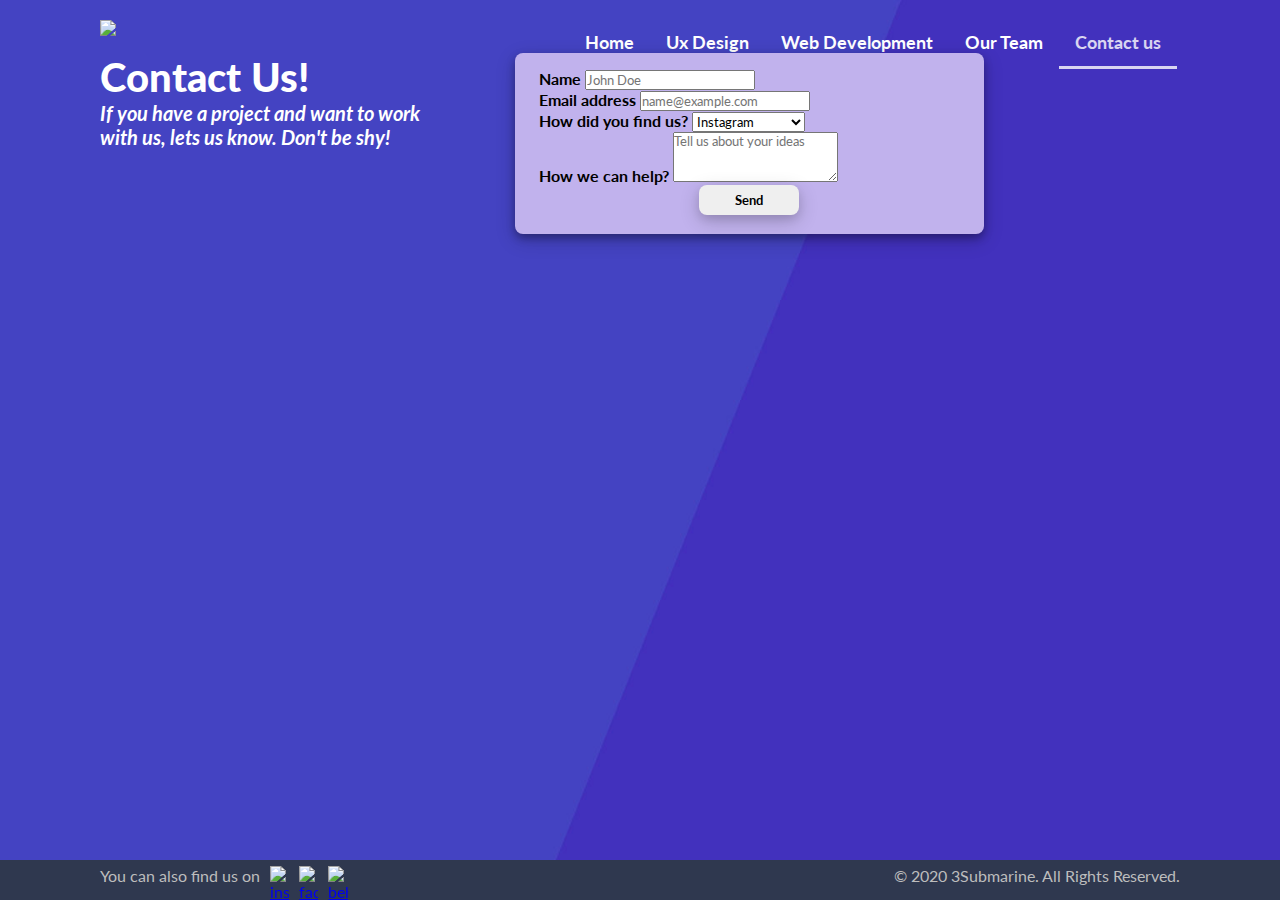
==== commit f9a9c7f6: "Responsive movile" ====
--- a/contactus.html
+++ b/contactus.html
@@ -14,12 +14,7 @@
 	<div class="gridContact">
 		<header id="cabecera">
 				<a href="index.html"><img src="https://imgfz.com/i/JR4Ha0r.png" class="logo"></a>
-				<nav>
-					<label for="menu-toggle" id="hamburguesa">
-					<span class="raya1"></span>
-					<span class="raya2"></span>
-					</label>
-					<input type="checkbox" id="menu-toggle"/>
+				<nav class="menu">
 					<ul>
 	  					<li><a href="index.html">Home</a></li>
 	 					<li><a href="uxdesign.html">Ux Design</a></li>
@@ -67,7 +62,14 @@
 				<input type="submit" value="Send" class="submit">	
 			</div>
 		</form>
-
+		
+		<div class="navbar">
+			<a href="index.html" class="iconos"><img src="media/bottom_bar/home.svg" alt="home">Home</a>
+			<a href="uxdesign.html" class="iconos"><img src="media/bottom_bar/ux.svg" alt="uxdesign">Ux</a>
+			<a href="webdevelopment.html" class="iconos"><img src="media/bottom_bar/web.svg" alt="webdevelopment">Web</a>
+			<a href="ourteam.html" class="iconos"><img src="media/bottom_bar/team.svg" alt="ourteam">Team</a>
+			<a href="contactus.html" class="current iconos"><img src="media/bottom_bar/contact.svg" alt="contactus">Contact us</a>
+		</div>	
 
 		<footer id="pie">
 		
--- a/css/estilosCSS.css
+++ b/css/estilosCSS.css
@@ -19,97 +19,45 @@
   grid-template-areas: "logo nav";
   width: 100%;
   grid-area: header; }
-  @media only screen and (max-width: 600px) {
-    #cabecera {
-      grid-template-columns: 0.2fr 1fr; } }
   #cabecera .logo {
     grid-area: logo;
     width: 50px;
     margin-left: 100px;
     margin-top: 20px; }
-    @media only screen and (max-width: 600px) {
+    @media only screen and (max-width: 768px) {
       #cabecera .logo {
         margin-left: 2rem; } }
-    @media only screen and (min-width: 600px) and (max-width: 768px) {
+    @media only screen and (min-width: 768px) and (max-width: 992px) {
       #cabecera .logo {
         margin-left: 2rem; } }
-  #cabecera nav {
+  #cabecera .menu {
     grid-area: nav; }
-    @media only screen and (max-width: 600px) {
-      #cabecera nav {
-        margin-top: 2rem;
-        margin-bottom: 0;
-        display: flex;
-        flex-direction: row;
-        justify-content: flex-end; } }
-    @media only screen and (min-width: 600px) and (max-width: 768px) {
-      #cabecera nav {
-        margin-top: 2rem; } }
-    #cabecera nav ul {
+    #cabecera .menu ul {
       display: flex;
       flex-direction: row;
       justify-content: flex-start;
       padding-top: 2rem; }
-      @media only screen and (max-width: 600px) {
-        #cabecera nav ul {
-          display: flex;
-          flex-direction: column;
-          align-items: center;
-          justify-content: center;
-          padding-top: 4rem;
-          overflow: hidden;
-          max-height: 0;
-          padding: 0;
-          margin-right: 4.5rem;
-          -webkit-transition: all 0.3s ease; } }
-    #cabecera nav li {
+    #cabecera .menu li {
       list-style: none; }
-      @media only screen and (max-width: 600px) {
-        #cabecera nav li {
-          padding-top: 1rem; } }
-    #cabecera nav a {
+    #cabecera .menu a {
       text-decoration: none;
       font-weight: 700;
       font-size: 1.1rem;
       color: white;
       padding-left: 1rem;
       padding-right: 1rem; }
-      @media only screen and (max-width: 600px) {
-        #cabecera nav a {
-          padding-left: 0rem;
-          padding-right: 0rem; } }
-    #cabecera nav a:hover {
+    #cabecera .menu a:hover {
       color: orange; }
-    #cabecera nav #current {
+    #cabecera .menu #current {
       color: white;
       border-bottom: 3px solid;
       opacity: 0.8;
       padding-bottom: 0.8rem; }
-      @media only screen and (max-width: 600px) {
-        #cabecera nav #current {
-          border-bottom: 2px solid;
-          padding-bottom: 0.2rem; } }
-
-#hamburguesa, #menu-toggle {
+
+.navbar {
   display: none; }
-  @media only screen and (max-width: 600px) {
-    #hamburguesa, #menu-toggle {
-      display: flex;
-      flex-direction: column;
-      position: absolute;
-      z-index: 1; } }
-
-@media only screen and (max-width: 600px) {
-  .raya1, .raya2 {
-    width: 30px;
-    height: 2px;
-    background-color: white; }
-  .raya1 {
-    margin-bottom: 0.5rem; }
-  #menu-toggle {
+  .navbar a {
     display: none; }
-  #menu-toggle:checked + ul {
-    max-height: 200px; } }
 
 /*GRILLAS*/
 .gridIndex {
@@ -119,15 +67,16 @@
   grid-template-areas: "header header header"  "section imagen next"   "footer footer footer"; }
-  @media only screen and (max-width: 600px) {
+  @media only screen and (max-width: 768px) {
     .gridIndex {
       grid-template-columns: 100%;
-      grid-template-rows: 0.3fr 0.9fr 2fr 1fr;
+      grid-template-rows: 0.3fr 0.9fr 2fr 0.2fr 0.2fr;
       grid-template-areas: "header"  "imagen"   "section"- "footer"; } }
-  @media only screen and (min-width: 600px) and (max-width: 768px) {
+ "footer"+ "navbar"; } }
+  @media only screen and (min-width: 768px) and (max-width: 992px) {
     .gridIndex {
       grid-template-columns: 100%;
       grid-template-rows: 0.3fr 0.9fr 2fr 1fr;
@@ -144,7 +93,18 @@
   grid-template-areas: "header header header header"  "texto space1 space2 next"   "footer footer footer footer"; }
-  @media only screen and (max-width: 600px) {
+  @media only screen and (max-width: 768px) {
+    .gridUxWeb {
+      grid-template-columns: 100%;
+      grid-template-rows: 0.5fr 0.6fr 2.5fr 2.5fr 0.5fr 0.2fr;
+      grid-row-gap: 16px;
+      grid-template-areas: "header"+ "texto"+ "space1" + "space2" + "footer"+ "navbar"; } }
+  @media only screen and (min-width: 768px) and (max-width: 992px) {
     .gridUxWeb {
       grid-template-columns: 2fr;
       grid-template-rows: 0.5fr 1fr 2fr 2fr 0.5fr;
@@ -154,16 +114,6 @@
  "space1"   "space2"   "footer"; } }
-  @media only screen and (min-width: 600px) and (max-width: 768px) {
-    .gridUxWeb {
-      grid-template-columns: 2fr;
-      grid-template-rows: 0.5fr 1fr 2fr 2fr 0.5fr;
-      grid-row-gap: 16px;
-      grid-template-areas: "header"- "texto"- "space1" - "space2" - "footer"; } }
 
 .gridTeam {
   display: grid;
@@ -173,6 +123,18 @@
   grid-template-areas: "header header header header header"  "texto animador diseñador programador next"   "footer footer footer footer footer"; }
+  @media only screen and (max-width: 768px) {
+    .gridTeam {
+      grid-template-columns: 100%;
+      grid-template-rows: 0.3fr 0.3fr 1fr 1fr 1fr 0.2fr 0.2fr;
+      grid-row-gap: 16px;
+      grid-template-areas: "header"+ "texto"+ "animador"+ "diseñador"+ "programador" + "footer "+ "navbar"; } }
 
 .gridContact {
   display: grid;
@@ -181,6 +143,15 @@
   grid-template-areas: "header header"  "texto formulario"   "footer footer"; }
+  @media only screen and (max-width: 768px) {
+    .gridContact {
+      grid-template-columns: 100%;
+      grid-template-rows: 0.5fr 0.6fr 2fr 0.2fr 0.3fr;
+      grid-template-areas: "header"+ "texto"+ "formulario" + "footer"+ "navbar"; } }
 
 /*INDEX*/
 .Stitulo {
@@ -208,34 +179,43 @@
   padding-left: 6.25rem;
   padding-top: 3rem;
   grid-area: section; }
-  @media only screen and (max-width: 600px) {
+  @media only screen and (max-width: 768px) {
     section {
-      padding-left: 1.8rem;
-      padding-top: 9rem;
-      padding-right: 0.5rem;
+      padding-left: 8%;
+      padding-top: 40%;
+      padding-right: 3%;
       justify-content: center; } }
-  @media only screen and (min-width: 600px) and (max-width: 768px) {
+  @media only screen and (min-width: 768px) and (max-width: 992px) {
     section {
       padding-left: 2rem;
       padding-top: 6rem; } }
 
 .Stitulo {
   padding-top: 0.5rem; }
-  @media only screen and (max-width: 600px) {
+  @media only screen and (max-width: 768px) {
     .Stitulo {
-      font-size: 2.5rem; } }
-  @media only screen and (min-width: 600px) and (max-width: 768px) {
+      font-size: 12vw; } }
+  @media only screen and (min-width: 768px) and (max-width: 992px) {
     .Stitulo {
-      font-size: 5rem; } }
+      font-size: 12vw; } }
 
 .Sh5 {
   opacity: 60%; }
+  @media only screen and (max-width: 768px) {
+    .Sh5 {
+      font-size: 5vw; } }
+  @media only screen and (min-width: 768px) and (max-width: 992px) {
+    .Sh5 {
+      font-size: 5vw; } }
 
 .Sparrafo {
   padding-top: 1.5rem; }
-  @media only screen and (max-width: 600px) {
+  @media only screen and (max-width: 768px) {
     .Sparrafo {
-      font-size: 1.3rem; } }
+      font-size: 5.5vw; } }
+  @media only screen and (min-width: 768px) and (max-width: 992px) {
+    .Sparrafo {
+      font-size: 5.5vw; } }
 
 .Sboton {
   background-color: white;
@@ -246,9 +226,14 @@
   margin-left: 90px;
   margin-top: 20px;
   box-shadow: 0 4px 8px 0 rgba(0, 0, 0, 0.3), 0 6px 20px 0 rgba(0, 0, 0, 0.19); }
-  @media only screen and (max-width: 600px) {
+  @media only screen and (max-width: 768px) {
     .Sboton {
-      margin-left: 3.5rem; } }
+      margin-left: 20%; } }
+  @media only screen and (min-width: 768px) and (max-width: 992px) {
+    .Sboton {
+      margin-left: 20vw;
+      width: 200px;
+      height: 90px; } }
 
 #contactus {
   text-decoration: none;
@@ -270,6 +255,10 @@
   font-weight: 900;
   font-style: none;
   font-size: 2.5rem; }
+  @media only screen and (max-width: 768px) {
+    .titulo {
+      font-size: 12vw;
+      padding-top: 0; } }
 
 .subtitulo {
   grid-area: p;
@@ -277,6 +266,10 @@
   font-weight: 700;
   font-style: italic;
   font-size: 1.5rem; }
+  @media only screen and (max-width: 768px) {
+    .subtitulo {
+      font-size: 8vw;
+      padding-top: 3vh; } }
 
 .parrafo {
   grid-area: p;
@@ -284,6 +277,11 @@
   font-weight: 700;
   font-style: italic;
   font-size: 1.25rem; }
+  @media only screen and (max-width: 768px) {
+    .parrafo {
+      font-size: 6vw;
+      padding-top: 2vh;
+      padding-bottom: 10vh; } }
 
 .tituloWeb {
   grid-area: h1;
@@ -291,6 +289,10 @@
   font-weight: 900;
   font-style: none;
   font-size: 2rem; }
+  @media only screen and (max-width: 768px) {
+    .tituloWeb {
+      font-size: 10vw;
+      padding-top: 4vh; } }
 
 .texto {
   grid-area: texto;
@@ -300,10 +302,21 @@
   grid-template-areas: "h1"  "p";
   padding-left: 6.25rem; }
+  @media only screen and (max-width: 768px) {
+    .texto {
+      padding-left: 1rem;
+      grid-template-rows: 0.4fr 1fr; } }
   .texto .subtitulo {
     padding-top: 1rem; }
   .texto .parrafo2 {
     padding-top: 4rem; }
+    @media only screen and (max-width: 768px) {
+      .texto .parrafo2 {
+        display: flex;
+        flex-direction: row; } }
+  @media only screen and (max-width: 768px) {
+    .texto .separacion {
+      padding-right: 0.7rem; } }
   .texto .parrafo-paddingWeb {
     padding-top: 1rem; }
 
@@ -312,9 +325,17 @@
   grid-area: imagen;
   align-items: center;
   justify-content: center; }
-  @media only screen and (max-width: 600px) {
+  @media only screen and (max-width: 768px) {
     .imagen {
-      margin-top: 10rem;
+      margin-top: 40%;
+      margin-bottom: 10%;
+      display: flex;
+      align-items: center;
+      justify-content: center; } }
+  @media only screen and (min-width: 768px) and (max-width: 992px) {
+    .imagen {
+      margin-top: 40%;
+      margin-bottom: 35%;
       display: flex;
       align-items: center;
       justify-content: center; } }
@@ -323,12 +344,12 @@
   width: 27rem;
   position: absolute;
   z-index: 1; }
-  @media only screen and (max-width: 600px) {
+  @media only screen and (max-width: 768px) {
     .imagen__circulo {
-      width: 20rem; } }
-  @media only screen and (min-width: 600px) and (max-width: 768px) {
+      width: 100%; } }
+  @media only screen and (min-width: 768px) and (max-width: 992px) {
     .imagen__circulo {
-      width: 19rem; } }
+      width: 100%; } }
 
 .imagen__carousel {
   position: absolute;
@@ -336,12 +357,12 @@
 
 .w-100 {
   max-width: 27rem; }
-  @media only screen and (max-width: 600px) {
+  @media only screen and (max-width: 768px) {
     .w-100 {
-      max-width: 20rem; } }
-  @media only screen and (min-width: 600px) and (max-width: 768px) {
+      max-width: 100%; } }
+  @media only screen and (min-width: 768px) and (max-width: 992px) {
     .w-100 {
-      max-width: 19rem; } }
+      max-width: 100%; } }
 
 .next {
   display: flex;
@@ -350,6 +371,9 @@
   grid-area: next; }
   .next .flecha {
     max-height: 20px; }
+  @media only screen and (max-width: 768px) {
+    .next {
+      display: none; } }
 
 /*CARDS UX WEB*/
 .literato {
@@ -358,18 +382,34 @@
     padding-top: 8rem;
     padding-left: 10.5rem;
     color: #e3e3e3; }
+    @media only screen and (max-width: 768px) {
+      .literato .descripcion_literato {
+        padding-left: 45%;
+        padding-top: 35%; } }
   .literato .descripcion_patitas {
     padding-top: 8rem;
     padding-left: 10rem;
     color: #a32f62; }
+    @media only screen and (max-width: 768px) {
+      .literato .descripcion_patitas {
+        padding-left: 45%;
+        padding-top: 35%; } }
   .literato .descripcion_web1 {
     padding-top: 6.5rem;
     padding-left: 12.5rem;
     color: #e3e3e3; }
+    @media only screen and (max-width: 768px) {
+      .literato .descripcion_web1 {
+        padding-left: 50%;
+        padding-top: 25%; } }
   .literato .descripcion_web2 {
     padding-top: 6.5rem;
     padding-left: 11.7rem;
     color: #e3e3e3; }
+    @media only screen and (max-width: 768px) {
+      .literato .descripcion_web2 {
+        padding-left: 47%;
+        padding-top: 25%; } }
 
 .patitas {
   grid-area: space2; }
@@ -377,18 +417,34 @@
     padding-top: 8rem;
     padding-left: 10.5rem;
     color: #e3e3e3; }
+    @media only screen and (max-width: 768px) {
+      .patitas .descripcion_literato {
+        padding-left: 45%;
+        padding-top: 35%; } }
   .patitas .descripcion_patitas {
     padding-top: 8rem;
     padding-left: 10rem;
     color: #a32f62; }
+    @media only screen and (max-width: 768px) {
+      .patitas .descripcion_patitas {
+        padding-left: 45%;
+        padding-top: 35%; } }
   .patitas .descripcion_web1 {
     padding-top: 6.5rem;
     padding-left: 12.5rem;
     color: #e3e3e3; }
+    @media only screen and (max-width: 768px) {
+      .patitas .descripcion_web1 {
+        padding-left: 50%;
+        padding-top: 25%; } }
   .patitas .descripcion_web2 {
     padding-top: 6.5rem;
     padding-left: 11.7rem;
     color: #e3e3e3; }
+    @media only screen and (max-width: 768px) {
+      .patitas .descripcion_web2 {
+        padding-left: 47%;
+        padding-top: 25%; } }
 
 .web1 {
   grid-area: space1; }
@@ -396,18 +452,34 @@
     padding-top: 8rem;
     padding-left: 10.5rem;
     color: #e3e3e3; }
+    @media only screen and (max-width: 768px) {
+      .web1 .descripcion_literato {
+        padding-left: 45%;
+        padding-top: 35%; } }
   .web1 .descripcion_patitas {
     padding-top: 8rem;
     padding-left: 10rem;
     color: #a32f62; }
+    @media only screen and (max-width: 768px) {
+      .web1 .descripcion_patitas {
+        padding-left: 45%;
+        padding-top: 35%; } }
   .web1 .descripcion_web1 {
     padding-top: 6.5rem;
     padding-left: 12.5rem;
     color: #e3e3e3; }
+    @media only screen and (max-width: 768px) {
+      .web1 .descripcion_web1 {
+        padding-left: 50%;
+        padding-top: 25%; } }
   .web1 .descripcion_web2 {
     padding-top: 6.5rem;
     padding-left: 11.7rem;
     color: #e3e3e3; }
+    @media only screen and (max-width: 768px) {
+      .web1 .descripcion_web2 {
+        padding-left: 47%;
+        padding-top: 25%; } }
 
 .web2 {
   grid-area: space2; }
@@ -415,34 +487,59 @@
     padding-top: 8rem;
     padding-left: 10.5rem;
     color: #e3e3e3; }
+    @media only screen and (max-width: 768px) {
+      .web2 .descripcion_literato {
+        padding-left: 45%;
+        padding-top: 35%; } }
   .web2 .descripcion_patitas {
     padding-top: 8rem;
     padding-left: 10rem;
     color: #a32f62; }
+    @media only screen and (max-width: 768px) {
+      .web2 .descripcion_patitas {
+        padding-left: 45%;
+        padding-top: 35%; } }
   .web2 .descripcion_web1 {
     padding-top: 6.5rem;
     padding-left: 12.5rem;
     color: #e3e3e3; }
+    @media only screen and (max-width: 768px) {
+      .web2 .descripcion_web1 {
+        padding-left: 50%;
+        padding-top: 25%; } }
   .web2 .descripcion_web2 {
     padding-top: 6.5rem;
     padding-left: 11.7rem;
     color: #e3e3e3; }
+    @media only screen and (max-width: 768px) {
+      .web2 .descripcion_web2 {
+        padding-left: 47%;
+        padding-top: 25%; } }
 
 .card {
-  height: 420px;
   width: 370px;
   display: flex;
   flex-direction: column;
   align-items: space-evenly;
   border-radius: .5rem; }
-  .card .imagen {
+  @media only screen and (max-width: 768px) {
+    .card {
+      width: 100vw; } }
+  .card .Cimagen {
     position: absolute;
     z-index: 0; }
+    @media only screen and (max-width: 768px) {
+      .card .Cimagen {
+        width: 97%;
+        height: auto; } }
   .card .descripcion {
     font-weight: 400;
     font-size: 0.9rem;
     position: absolute;
     z-index: 1; }
+    @media only screen and (max-width: 768px) {
+      .card .descripcion {
+        font-size: 3.5vw; } }
   .card .button {
     background-color: white;
     border-radius: 0.5rem;
@@ -454,18 +551,35 @@
     box-shadow: 0 4px 8px 0 rgba(0, 0, 0, 0.1), 0 6px 20px 0 rgba(0, 0, 0, 0.19);
     position: absolute;
     z-index: 1; }
+    @media only screen and (max-width: 768px) {
+      .card .button {
+        width: 25%;
+        height: 10%;
+        margin-top: 50%;
+        margin-left: 45%; } }
     .card .button a {
       text-decoration: none;
       font-weight: 700;
       font-size: 0.8rem;
       color: black; }
+      @media only screen and (max-width: 768px) {
+        .card .button a {
+          font-size: 4vw; } }
     .card .button a:hover {
       color: #a834eb; }
   .card .button--web1 {
     margin-top: 11rem; }
+    @media only screen and (max-width: 768px) {
+      .card .button--web1 {
+        margin-top: 40%;
+        margin-left: 50%; } }
   .card .button--web2 {
     margin-top: 11rem;
     margin-left: 15rem; }
+    @media only screen and (max-width: 768px) {
+      .card .button--web2 {
+        margin-top: 40%;
+        margin-left: 65%; } }
 
 .card:hover {
   transform: perspective(500px) rotateY(10deg) rotateX(5deg);
@@ -477,18 +591,30 @@
   background: linear-gradient(to bottom, #2597BC, #32b7e3);
   margin-left: 4rem;
   margin-right: 1rem; }
+  @media only screen and (max-width: 768px) {
+    .animador {
+      margin-left: 4.5vh;
+      margin-right: 4.5vh; } }
 
 .diseñador {
   grid-area: diseñador;
   background: linear-gradient(to bottom, #8836B2, #A845DA);
   margin-left: 1.3rem;
   margin-right: 1.3rem; }
+  @media only screen and (max-width: 768px) {
+    .diseñador {
+      margin-left: 4.5vh;
+      margin-right: 4.5vh; } }
 
 .programador {
   grid-area: programador;
   background: linear-gradient(to bottom, #55AC3B, #69D549);
   margin-left: 1rem;
   margin-right: 0.4rem; }
+  @media only screen and (max-width: 768px) {
+    .programador {
+      margin-left: 4.5vh;
+      margin-right: 4.5vh; } }
 
 .team {
   height: 400px;
@@ -498,6 +624,11 @@
   align-items: space-evenly;
   border-radius: .5rem;
   box-shadow: 0 4px 8px 0 rgba(0, 0, 0, 0.3), 0 6px 20px 0 rgba(0, 0, 0, 0.19); }
+  @media only screen and (max-width: 768px) {
+    .team {
+      width: 90vw;
+      justify-content: center;
+      align-items: center; } }
   .team .nombre {
     color: white;
     font-size: 2rem;
@@ -516,12 +647,18 @@
     color: white;
     display: flex;
     justify-content: center; }
-  .team .imagen {
+  .team .Timagen {
     width: 170px;
-    height: 170px;
     margin-left: 2.4rem;
     margin-top: 1.6rem;
     margin-bottom: 1.6rem; }
+    @media only screen and (max-width: 768px) {
+      .team .Timagen {
+        max-width: 50%;
+        height: auto;
+        margin-left: 0;
+        margin-top: 1rem;
+        margin-bottom: 1.6rem; } }
 
 /*CONTACT US*/
 .formulario {
@@ -535,6 +672,11 @@
   justify-content: center;
   padding: 1rem 1.5rem 1.2rem 1.5rem;
   margin-left: 5.5rem; }
+  @media only screen and (max-width: 768px) {
+    .formulario {
+      width: 88%;
+      padding: 0 1.5rem 0.5rem 1.5rem;
+      margin-left: 1.5rem; } }
   .formulario .bottom {
     display: flex;
     flex-direction: row;
@@ -561,37 +703,73 @@
   justify-content: space-between;
   align-content: center;
   position: fixed;
+  bottom: 0;
+  left: 0;
   width: 100%;
-  left: 0;
-  bottom: 0;
+  height: 40px;
+  margin-top: 50px;
   background-color: #2f384f;
   color: #bdbdbd;
   padding-top: 0.4rem;
   grid-area: footer; }
-  @media only screen and (max-width: 600px) {
+  @media only screen and (max-width: 768px) {
     #pie {
       display: flex;
       flex-direction: column;
-      justify-content: flex-star; } }
+      justify-content: space-evenly;
+      font-size: 0.8rem;
+      height: 10em;
+      grid-area: footer;
+      position: static; } }
   #pie img {
     max-width: 1.2rem; }
   #pie #redes {
     display: flex;
     justify-content: space-evenly;
     padding-left: 100px; }
-    @media only screen and (max-width: 600px) {
+    @media only screen and (max-width: 768px) {
       #pie #redes {
         padding-left: 1.5rem;
         justify-content: flex-start; } }
   #pie a {
     padding-left: 10px;
     padding-bottom: 5px; }
-    @media only screen and (max-width: 600px) {
+    @media only screen and (max-width: 768px) {
       #pie a {
         padding-left: 1rem; } }
   #pie #copyright {
     padding-right: 6.25rem; }
-    @media only screen and (max-width: 600px) {
+    @media only screen and (max-width: 768px) {
       #pie #copyright {
         padding-right: 0;
         padding-left: 1.5rem; } }
+
+@media only screen and (max-width: 768px) {
+  .menu {
+    display: none; }
+  .navbar {
+    display: flex;
+    justify-content: space-around;
+    overflow: hidden;
+    background-color: #411191;
+    position: fixed !important;
+    z-index: 4;
+    bottom: 0;
+    width: 100%;
+    grid-area: navbar;
+    padding: 0.3rem !important; }
+    .navbar .current {
+      color: #89CAB6; }
+    .navbar .iconos {
+      display: block;
+      color: #f2f2f2;
+      text-align: center;
+      text-decoration: none;
+      font-size: 0.8rem;
+      display: flex;
+      flex-direction: column;
+      justify-content: center;
+      align-items: center;
+      padding: 0.5rem; }
+  .navbar a img {
+    max-width: 1.5rem; } }
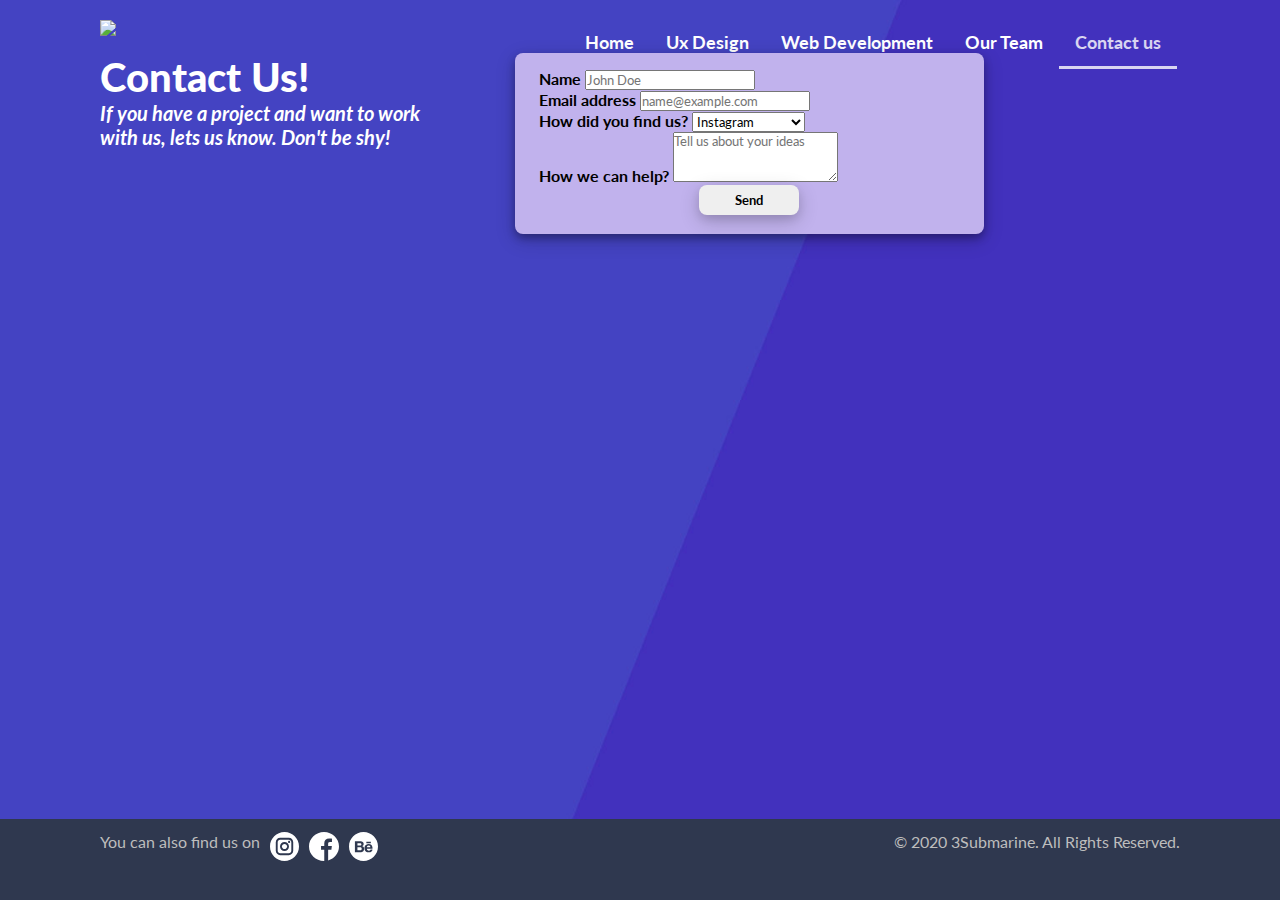
==== commit e82c9321: "responsive tablet agregado" ====
--- a/contactus.html
+++ b/contactus.html
@@ -68,7 +68,7 @@
 			<a href="uxdesign.html" class="iconos"><img src="media/bottom_bar/ux.svg" alt="uxdesign">Ux</a>
 			<a href="webdevelopment.html" class="iconos"><img src="media/bottom_bar/web.svg" alt="webdevelopment">Web</a>
 			<a href="ourteam.html" class="iconos"><img src="media/bottom_bar/team.svg" alt="ourteam">Team</a>
-			<a href="contactus.html" class="current iconos"><img src="media/bottom_bar/contact.svg" alt="contactus">Contact us</a>
+			<a href="contactus.html" class="iconos" id="current"><img src="media/bottom_bar/contact_current.svg" alt="contactus">Contact us</a>
 		</div>	
 
 		<footer id="pie">
@@ -77,13 +77,13 @@
 				<div>You can also find us on</div>
 							
 				  <a href="https://www.instagram.com/" target="_blank">
-				  	<img src="https://i.ibb.co/dftV6ND/insta.png" alt="instagram3submarine">
+				  	<img src="media/footer/instagram.svg" alt="instagram3submarine">
 				  </a>
 				  <a href="https://www.facebook.com/" target="_blank"> 
-				  	<img src="https://www.iconsdb.com/icons/preview/white/facebook-4-xxl.png" alt="face3submarine">
+				  	<img src="media/footer/facebook.svg" alt="face3submarine">
 				  </a> 
 				  <a href="https://www.behance.net/" target="_blank"> 
-				  	<img src="https://www.iconsdb.com/icons/preview/white/behance-4-xxl.png" alt="behance3submarine"> 
+				  	<img src="media/footer/behance.svg" alt="behance3submarine"> 
 				  </a> 
 			</div>
 			<div id="copyright">
--- a/css/estilosCSS.css
+++ b/css/estilosCSS.css
@@ -27,7 +27,7 @@
     @media only screen and (max-width: 768px) {
       #cabecera .logo {
         margin-left: 2rem; } }
-    @media only screen and (min-width: 768px) and (max-width: 992px) {
+    @media only screen and (min-width: 768px) and (max-width: 1024px) {
       #cabecera .logo {
         margin-left: 2rem; } }
   #cabecera .menu {
@@ -76,14 +76,15 @@
  "section"  "footer"  "navbar"; } }
-  @media only screen and (min-width: 768px) and (max-width: 992px) {
+  @media only screen and (min-width: 768px) and (max-width: 1024px) {
     .gridIndex {
       grid-template-columns: 100%;
-      grid-template-rows: 0.3fr 0.9fr 2fr 1fr;
+      grid-template-rows: 0.3fr 0.9fr 1.5fr 0fr 0.2fr;
       grid-template-areas: "header"  "imagen"   "section"- "footer"; } }
+ "footer"+ "navbar"; } }
 
 .gridUxWeb {
   display: grid;
@@ -104,16 +105,16 @@
  "space2"   "footer"  "navbar"; } }
-  @media only screen and (min-width: 768px) and (max-width: 992px) {
+  @media only screen and (min-width: 768px) and (max-width: 1024px) {
     .gridUxWeb {
-      grid-template-columns: 2fr;
-      grid-template-rows: 0.5fr 1fr 2fr 2fr 0.5fr;
-      grid-row-gap: 16px;
-      grid-template-areas: "header"- "texto"- "space1" - "space2" - "footer"; } }
+      grid-template-columns: 50% 50%;
+      grid-template-rows: 0.5fr 1fr 1.3fr 0.5fr 0.2fr;
+      grid-row-gap: 0;
+      grid-template-areas: "header header"+ "texto texto"+ "space1 space2"  + "footer footer"+ "navbar navbar"; } }
 
 .gridTeam {
   display: grid;
@@ -135,6 +136,16 @@
  "programador"   "footer "  "navbar"; } }
+  @media only screen and (min-width: 768px) and (max-width: 1024px) {
+    .gridTeam {
+      grid-template-columns: 50% 50%;
+      grid-template-rows: 0.3fr 0.3fr 1fr 1fr 0.2fr 0.2fr;
+      grid-template-areas: "header header"+ "texto texto"+ "animador diseñador"+ "programador ..." + "footer footer "+ "navbar navbar"; } }
 
 .gridContact {
   display: grid;
@@ -152,6 +163,15 @@
  "formulario"   "footer"  "navbar"; } }
+  @media only screen and (min-width: 768px) and (max-width: 1024px) {
+    .gridContact {
+      grid-template-columns: 100%;
+      grid-template-rows: 0.5fr 0.6fr 2fr 0.2fr 0.2fr;
+      grid-template-areas: "header"+ "texto"+ "formulario" + "footer"+ "navbar"; } }
 
 /*INDEX*/
 .Stitulo {
@@ -185,7 +205,7 @@
       padding-top: 40%;
       padding-right: 3%;
       justify-content: center; } }
-  @media only screen and (min-width: 768px) and (max-width: 992px) {
+  @media only screen and (min-width: 768px) and (max-width: 1024px) {
     section {
       padding-left: 2rem;
       padding-top: 6rem; } }
@@ -195,7 +215,7 @@
   @media only screen and (max-width: 768px) {
     .Stitulo {
       font-size: 12vw; } }
-  @media only screen and (min-width: 768px) and (max-width: 992px) {
+  @media only screen and (min-width: 768px) and (max-width: 1024px) {
     .Stitulo {
       font-size: 12vw; } }
 
@@ -204,7 +224,7 @@
   @media only screen and (max-width: 768px) {
     .Sh5 {
       font-size: 5vw; } }
-  @media only screen and (min-width: 768px) and (max-width: 992px) {
+  @media only screen and (min-width: 768px) and (max-width: 1024px) {
     .Sh5 {
       font-size: 5vw; } }
 
@@ -213,7 +233,7 @@
   @media only screen and (max-width: 768px) {
     .Sparrafo {
       font-size: 5.5vw; } }
-  @media only screen and (min-width: 768px) and (max-width: 992px) {
+  @media only screen and (min-width: 768px) and (max-width: 1024px) {
     .Sparrafo {
       font-size: 5.5vw; } }
 
@@ -228,18 +248,28 @@
   box-shadow: 0 4px 8px 0 rgba(0, 0, 0, 0.3), 0 6px 20px 0 rgba(0, 0, 0, 0.19); }
   @media only screen and (max-width: 768px) {
     .Sboton {
-      margin-left: 20%; } }
-  @media only screen and (min-width: 768px) and (max-width: 992px) {
+      margin-left: 20%;
+      width: 50vw;
+      height: 13vh; } }
+  @media only screen and (min-width: 768px) and (max-width: 1024px) {
     .Sboton {
-      margin-left: 20vw;
-      width: 200px;
-      height: 90px; } }
+      margin-left: 20%;
+      margin-bottom: 10%;
+      margin-top: 10%;
+      width: 50vw;
+      height: 15vh; } }
 
 #contactus {
   text-decoration: none;
   font-weight: 900;
   font-size: 1.25rem;
   color: black; }
+  @media only screen and (max-width: 768px) {
+    #contactus {
+      font-size: 5vw; } }
+  @media only screen and (min-width: 768px) and (max-width: 1024px) {
+    #contactus {
+      font-size: 6vw; } }
 
 #contactus:hover {
   color: #a834eb; }
@@ -259,6 +289,10 @@
     .titulo {
       font-size: 12vw;
       padding-top: 0; } }
+  @media only screen and (min-width: 768px) and (max-width: 1024px) {
+    .titulo {
+      font-size: 12vw;
+      padding-top: 0; } }
 
 .subtitulo {
   grid-area: p;
@@ -270,6 +304,10 @@
     .subtitulo {
       font-size: 8vw;
       padding-top: 3vh; } }
+  @media only screen and (min-width: 768px) and (max-width: 1024px) {
+    .subtitulo {
+      font-size: 8vw;
+      padding-top: 3vh; } }
 
 .parrafo {
   grid-area: p;
@@ -282,6 +320,11 @@
       font-size: 6vw;
       padding-top: 2vh;
       padding-bottom: 10vh; } }
+  @media only screen and (min-width: 768px) and (max-width: 1024px) {
+    .parrafo {
+      font-size: 6vw;
+      padding-top: 2vh;
+      padding-bottom: 10vh; } }
 
 .tituloWeb {
   grid-area: h1;
@@ -290,6 +333,10 @@
   font-style: none;
   font-size: 2rem; }
   @media only screen and (max-width: 768px) {
+    .tituloWeb {
+      font-size: 10vw;
+      padding-top: 4vh; } }
+  @media only screen and (min-width: 768px) and (max-width: 1024px) {
     .tituloWeb {
       font-size: 10vw;
       padding-top: 4vh; } }
@@ -304,7 +351,11 @@
   padding-left: 6.25rem; }
   @media only screen and (max-width: 768px) {
     .texto {
-      padding-left: 1rem;
+      padding-left: 5vw;
+      grid-template-rows: 0.4fr 1fr; } }
+  @media only screen and (min-width: 768px) and (max-width: 1024px) {
+    .texto {
+      padding-left: 5vw;
       grid-template-rows: 0.4fr 1fr; } }
   .texto .subtitulo {
     padding-top: 1rem; }
@@ -314,9 +365,17 @@
       .texto .parrafo2 {
         display: flex;
         flex-direction: row; } }
+    @media only screen and (min-width: 768px) and (max-width: 1024px) {
+      .texto .parrafo2 {
+        display: flex;
+        flex-direction: row; } }
   @media only screen and (max-width: 768px) {
     .texto .separacion {
       padding-right: 0.7rem; } }
+  @media only screen and (min-width: 768px) and (max-width: 1024px) {
+    .texto .separacion {
+      padding-top: 10vh;
+      padding-right: 3vw; } }
   .texto .parrafo-paddingWeb {
     padding-top: 1rem; }
 
@@ -332,7 +391,7 @@
       display: flex;
       align-items: center;
       justify-content: center; } }
-  @media only screen and (min-width: 768px) and (max-width: 992px) {
+  @media only screen and (min-width: 768px) and (max-width: 1024px) {
     .imagen {
       margin-top: 40%;
       margin-bottom: 35%;
@@ -347,7 +406,7 @@
   @media only screen and (max-width: 768px) {
     .imagen__circulo {
       width: 100%; } }
-  @media only screen and (min-width: 768px) and (max-width: 992px) {
+  @media only screen and (min-width: 768px) and (max-width: 1024px) {
     .imagen__circulo {
       width: 100%; } }
 
@@ -360,7 +419,7 @@
   @media only screen and (max-width: 768px) {
     .w-100 {
       max-width: 100%; } }
-  @media only screen and (min-width: 768px) and (max-width: 992px) {
+  @media only screen and (min-width: 768px) and (max-width: 1024px) {
     .w-100 {
       max-width: 100%; } }
 
@@ -374,6 +433,9 @@
   @media only screen and (max-width: 768px) {
     .next {
       display: none; } }
+  @media only screen and (min-width: 768px) and (max-width: 1024px) {
+    .next {
+      display: none; } }
 
 /*CARDS UX WEB*/
 .literato {
@@ -386,6 +448,10 @@
       .literato .descripcion_literato {
         padding-left: 45%;
         padding-top: 35%; } }
+    @media only screen and (min-width: 768px) and (max-width: 1024px) {
+      .literato .descripcion_literato {
+        padding-left: 23%;
+        padding-top: 17%; } }
   .literato .descripcion_patitas {
     padding-top: 8rem;
     padding-left: 10rem;
@@ -394,6 +460,10 @@
       .literato .descripcion_patitas {
         padding-left: 45%;
         padding-top: 35%; } }
+    @media only screen and (min-width: 768px) and (max-width: 1024px) {
+      .literato .descripcion_patitas {
+        padding-left: 23%;
+        padding-top: 17%; } }
   .literato .descripcion_web1 {
     padding-top: 6.5rem;
     padding-left: 12.5rem;
@@ -402,6 +472,10 @@
       .literato .descripcion_web1 {
         padding-left: 50%;
         padding-top: 25%; } }
+    @media only screen and (min-width: 768px) and (max-width: 1024px) {
+      .literato .descripcion_web1 {
+        padding-left: 26%;
+        padding-top: 14%; } }
   .literato .descripcion_web2 {
     padding-top: 6.5rem;
     padding-left: 11.7rem;
@@ -410,6 +484,10 @@
       .literato .descripcion_web2 {
         padding-left: 47%;
         padding-top: 25%; } }
+    @media only screen and (min-width: 768px) and (max-width: 1024px) {
+      .literato .descripcion_web2 {
+        padding-left: 24%;
+        padding-top: 14%; } }
 
 .patitas {
   grid-area: space2; }
@@ -421,6 +499,10 @@
       .patitas .descripcion_literato {
         padding-left: 45%;
         padding-top: 35%; } }
+    @media only screen and (min-width: 768px) and (max-width: 1024px) {
+      .patitas .descripcion_literato {
+        padding-left: 23%;
+        padding-top: 17%; } }
   .patitas .descripcion_patitas {
     padding-top: 8rem;
     padding-left: 10rem;
@@ -429,6 +511,10 @@
       .patitas .descripcion_patitas {
         padding-left: 45%;
         padding-top: 35%; } }
+    @media only screen and (min-width: 768px) and (max-width: 1024px) {
+      .patitas .descripcion_patitas {
+        padding-left: 23%;
+        padding-top: 17%; } }
   .patitas .descripcion_web1 {
     padding-top: 6.5rem;
     padding-left: 12.5rem;
@@ -437,6 +523,10 @@
       .patitas .descripcion_web1 {
         padding-left: 50%;
         padding-top: 25%; } }
+    @media only screen and (min-width: 768px) and (max-width: 1024px) {
+      .patitas .descripcion_web1 {
+        padding-left: 26%;
+        padding-top: 14%; } }
   .patitas .descripcion_web2 {
     padding-top: 6.5rem;
     padding-left: 11.7rem;
@@ -445,6 +535,10 @@
       .patitas .descripcion_web2 {
         padding-left: 47%;
         padding-top: 25%; } }
+    @media only screen and (min-width: 768px) and (max-width: 1024px) {
+      .patitas .descripcion_web2 {
+        padding-left: 24%;
+        padding-top: 14%; } }
 
 .web1 {
   grid-area: space1; }
@@ -456,6 +550,10 @@
       .web1 .descripcion_literato {
         padding-left: 45%;
         padding-top: 35%; } }
+    @media only screen and (min-width: 768px) and (max-width: 1024px) {
+      .web1 .descripcion_literato {
+        padding-left: 23%;
+        padding-top: 17%; } }
   .web1 .descripcion_patitas {
     padding-top: 8rem;
     padding-left: 10rem;
@@ -464,6 +562,10 @@
       .web1 .descripcion_patitas {
         padding-left: 45%;
         padding-top: 35%; } }
+    @media only screen and (min-width: 768px) and (max-width: 1024px) {
+      .web1 .descripcion_patitas {
+        padding-left: 23%;
+        padding-top: 17%; } }
   .web1 .descripcion_web1 {
     padding-top: 6.5rem;
     padding-left: 12.5rem;
@@ -472,6 +574,10 @@
       .web1 .descripcion_web1 {
         padding-left: 50%;
         padding-top: 25%; } }
+    @media only screen and (min-width: 768px) and (max-width: 1024px) {
+      .web1 .descripcion_web1 {
+        padding-left: 26%;
+        padding-top: 14%; } }
   .web1 .descripcion_web2 {
     padding-top: 6.5rem;
     padding-left: 11.7rem;
@@ -480,6 +586,10 @@
       .web1 .descripcion_web2 {
         padding-left: 47%;
         padding-top: 25%; } }
+    @media only screen and (min-width: 768px) and (max-width: 1024px) {
+      .web1 .descripcion_web2 {
+        padding-left: 24%;
+        padding-top: 14%; } }
 
 .web2 {
   grid-area: space2; }
@@ -491,6 +601,10 @@
       .web2 .descripcion_literato {
         padding-left: 45%;
         padding-top: 35%; } }
+    @media only screen and (min-width: 768px) and (max-width: 1024px) {
+      .web2 .descripcion_literato {
+        padding-left: 23%;
+        padding-top: 17%; } }
   .web2 .descripcion_patitas {
     padding-top: 8rem;
     padding-left: 10rem;
@@ -499,6 +613,10 @@
       .web2 .descripcion_patitas {
         padding-left: 45%;
         padding-top: 35%; } }
+    @media only screen and (min-width: 768px) and (max-width: 1024px) {
+      .web2 .descripcion_patitas {
+        padding-left: 23%;
+        padding-top: 17%; } }
   .web2 .descripcion_web1 {
     padding-top: 6.5rem;
     padding-left: 12.5rem;
@@ -507,6 +625,10 @@
       .web2 .descripcion_web1 {
         padding-left: 50%;
         padding-top: 25%; } }
+    @media only screen and (min-width: 768px) and (max-width: 1024px) {
+      .web2 .descripcion_web1 {
+        padding-left: 26%;
+        padding-top: 14%; } }
   .web2 .descripcion_web2 {
     padding-top: 6.5rem;
     padding-left: 11.7rem;
@@ -515,6 +637,10 @@
       .web2 .descripcion_web2 {
         padding-left: 47%;
         padding-top: 25%; } }
+    @media only screen and (min-width: 768px) and (max-width: 1024px) {
+      .web2 .descripcion_web2 {
+        padding-left: 24%;
+        padding-top: 14%; } }
 
 .card {
   width: 370px;
@@ -525,12 +651,19 @@
   @media only screen and (max-width: 768px) {
     .card {
       width: 100vw; } }
+  @media only screen and (min-width: 768px) and (max-width: 1024px) {
+    .card {
+      width: 50vw; } }
   .card .Cimagen {
     position: absolute;
     z-index: 0; }
     @media only screen and (max-width: 768px) {
       .card .Cimagen {
         width: 97%;
+        height: auto; } }
+    @media only screen and (min-width: 768px) and (max-width: 1024px) {
+      .card .Cimagen {
+        width: 50%;
         height: auto; } }
   .card .descripcion {
     font-weight: 400;
@@ -540,6 +673,9 @@
     @media only screen and (max-width: 768px) {
       .card .descripcion {
         font-size: 3.5vw; } }
+    @media only screen and (min-width: 768px) and (max-width: 1024px) {
+      .card .descripcion {
+        font-size: 1.8vw; } }
   .card .button {
     background-color: white;
     border-radius: 0.5rem;
@@ -557,6 +693,12 @@
         height: 10%;
         margin-top: 50%;
         margin-left: 45%; } }
+    @media only screen and (min-width: 768px) and (max-width: 1024px) {
+      .card .button {
+        width: 15%;
+        height: 8%;
+        margin-top: 25%;
+        margin-left: 23%; } }
     .card .button a {
       text-decoration: none;
       font-weight: 700;
@@ -565,6 +707,9 @@
       @media only screen and (max-width: 768px) {
         .card .button a {
           font-size: 4vw; } }
+      @media only screen and (min-width: 768px) and (max-width: 1024px) {
+        .card .button a {
+          font-size: 2vw; } }
     .card .button a:hover {
       color: #a834eb; }
   .card .button--web1 {
@@ -573,6 +718,10 @@
       .card .button--web1 {
         margin-top: 40%;
         margin-left: 50%; } }
+    @media only screen and (min-width: 768px) and (max-width: 1024px) {
+      .card .button--web1 {
+        margin-top: 21%;
+        margin-left: 26%; } }
   .card .button--web2 {
     margin-top: 11rem;
     margin-left: 15rem; }
@@ -580,6 +729,10 @@
       .card .button--web2 {
         margin-top: 40%;
         margin-left: 65%; } }
+    @media only screen and (min-width: 768px) and (max-width: 1024px) {
+      .card .button--web2 {
+        margin-top: 21%;
+        margin-left: 32%; } }
 
 .card:hover {
   transform: perspective(500px) rotateY(10deg) rotateX(5deg);
@@ -595,6 +748,10 @@
     .animador {
       margin-left: 4.5vh;
       margin-right: 4.5vh; } }
+  @media only screen and (min-width: 768px) and (max-width: 1024px) {
+    .animador {
+      margin-left: 5vw;
+      margin-right: 2vw; } }
 
 .diseñador {
   grid-area: diseñador;
@@ -605,6 +762,10 @@
     .diseñador {
       margin-left: 4.5vh;
       margin-right: 4.5vh; } }
+  @media only screen and (min-width: 768px) and (max-width: 1024px) {
+    .diseñador {
+      margin-left: 2vw;
+      margin-right: 1vw; } }
 
 .programador {
   grid-area: programador;
@@ -615,6 +776,10 @@
     .programador {
       margin-left: 4.5vh;
       margin-right: 4.5vh; } }
+  @media only screen and (min-width: 768px) and (max-width: 1024px) {
+    .programador {
+      margin-left: 5vw;
+      margin-right: 3vw; } }
 
 .team {
   height: 400px;
@@ -629,12 +794,21 @@
       width: 90vw;
       justify-content: center;
       align-items: center; } }
+  @media only screen and (min-width: 768px) and (max-width: 1024px) {
+    .team {
+      width: 40vw;
+      justify-content: center;
+      align-items: center; } }
   .team .nombre {
     color: white;
     font-size: 2rem;
     font-weight: 900;
     padding-left: 1rem;
     padding-top: 0.5rem; }
+    @media only screen and (min-width: 768px) and (max-width: 1024px) {
+      .team .nombre {
+        justify-content: center;
+        padding: 0; } }
   .team .frase {
     font-size: 1rem;
     font-weight: 400;
@@ -659,6 +833,13 @@
         margin-left: 0;
         margin-top: 1rem;
         margin-bottom: 1.6rem; } }
+    @media only screen and (min-width: 768px) and (max-width: 1024px) {
+      .team .Timagen {
+        max-width: 50%;
+        height: auto;
+        margin-left: 0;
+        margin-top: 1rem;
+        margin-bottom: 1.6rem; } }
 
 /*CONTACT US*/
 .formulario {
@@ -675,6 +856,13 @@
   @media only screen and (max-width: 768px) {
     .formulario {
       width: 88%;
+      height: 60vh;
+      padding: 0 1.5rem 0.5rem 1.5rem;
+      margin-left: 1.5rem; } }
+  @media only screen and (min-width: 768px) and (max-width: 1024px) {
+    .formulario {
+      width: 88%;
+      height: 60vh;
       padding: 0 1.5rem 0.5rem 1.5rem;
       margin-left: 1.5rem; } }
   .formulario .bottom {
@@ -706,29 +894,50 @@
   bottom: 0;
   left: 0;
   width: 100%;
-  height: 40px;
+  height: 9vh;
   margin-top: 50px;
   background-color: #2f384f;
   color: #bdbdbd;
-  padding-top: 0.4rem;
+  padding-top: 0.8rem;
   grid-area: footer; }
   @media only screen and (max-width: 768px) {
     #pie {
       display: flex;
       flex-direction: column;
       justify-content: space-evenly;
-      font-size: 0.8rem;
+      font-size: 4vw;
+      height: 10em;
+      grid-area: footer;
+      position: static; } }
+  @media only screen and (min-width: 768px) and (max-width: 1024px) {
+    #pie {
+      display: flex;
+      flex-direction: column;
+      justify-content: space-evenly;
+      font-size: 4vw;
       height: 10em;
       grid-area: footer;
       position: static; } }
   #pie img {
-    max-width: 1.2rem; }
+    width: 2.3vw; }
+    @media only screen and (max-width: 768px) {
+      #pie img {
+        min-width: 8vw; } }
+    @media only screen and (min-width: 768px) and (max-width: 1024px) {
+      #pie img {
+        width: 7vw; } }
   #pie #redes {
     display: flex;
     justify-content: space-evenly;
     padding-left: 100px; }
     @media only screen and (max-width: 768px) {
       #pie #redes {
+        align-items: center;
+        padding-left: 1.5rem;
+        justify-content: flex-start; } }
+    @media only screen and (min-width: 768px) and (max-width: 1024px) {
+      #pie #redes {
+        align-items: center;
         padding-left: 1.5rem;
         justify-content: flex-start; } }
   #pie a {
@@ -741,8 +950,13 @@
     padding-right: 6.25rem; }
     @media only screen and (max-width: 768px) {
       #pie #copyright {
-        padding-right: 0;
-        padding-left: 1.5rem; } }
+        padding-right: 0.2rem;
+        padding-left: 1.5rem;
+        padding-bottom: 0.5rem; } }
+    @media only screen and (min-width: 768px) and (max-width: 1024px) {
+      #pie #copyright {
+        padding-left: 1.5rem;
+        justify-content: flex-start; } }
 
 @media only screen and (max-width: 768px) {
   .menu {
@@ -758,7 +972,7 @@
     width: 100%;
     grid-area: navbar;
     padding: 0.3rem !important; }
-    .navbar .current {
+    .navbar #current {
       color: #89CAB6; }
     .navbar .iconos {
       display: block;
@@ -773,3 +987,33 @@
       padding: 0.5rem; }
   .navbar a img {
     max-width: 1.5rem; } }
+
+@media only screen and (min-width: 768px) and (max-width: 1024px) {
+  .menu {
+    display: none; }
+  .navbar {
+    display: flex;
+    justify-content: space-around;
+    overflow: hidden;
+    background-color: #411191;
+    position: fixed !important;
+    z-index: 4;
+    bottom: 0;
+    width: 100%;
+    grid-area: navbar;
+    padding: 0.3rem !important; }
+    .navbar #current {
+      color: #89CAB6; }
+    .navbar .iconos {
+      display: block;
+      color: #f2f2f2;
+      text-align: center;
+      text-decoration: none;
+      font-size: 0.8rem;
+      display: flex;
+      flex-direction: column;
+      justify-content: center;
+      align-items: center;
+      padding: 0.5rem; }
+  .navbar a img {
+    max-width: 1.5rem; } }
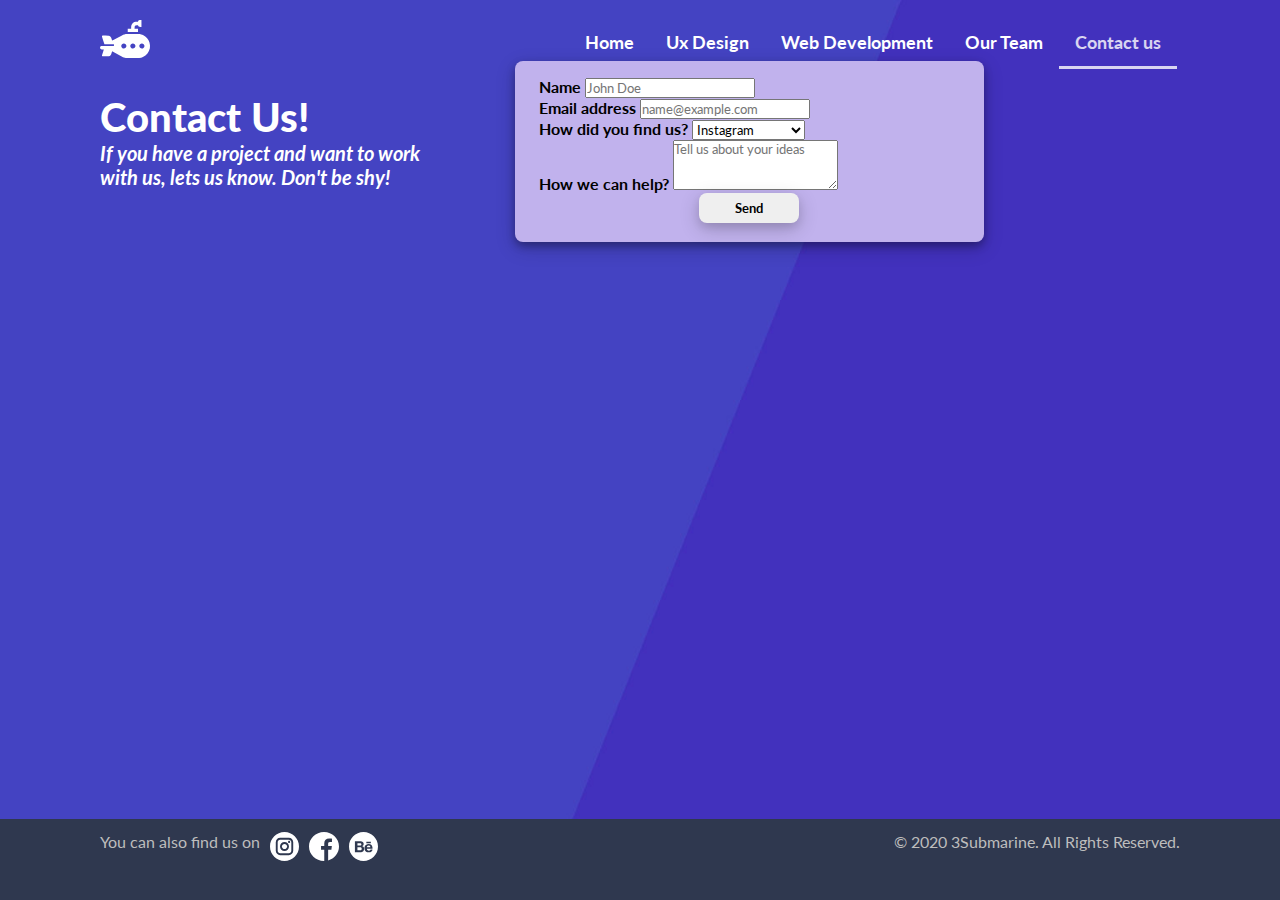
==== commit 7f27fb47: "ajustes chicos" ====
--- a/contactus.html
+++ b/contactus.html
@@ -13,7 +13,7 @@
 <body>
 	<div class="gridContact">
 		<header id="cabecera">
-				<a href="index.html"><img src="https://imgfz.com/i/JR4Ha0r.png" class="logo"></a>
+				<a href="index.html"><img src="media/logo-temporal.svg" class="logo"></a>
 				<nav class="menu">
 					<ul>
 	  					<li><a href="index.html">Home</a></li>
--- a/css/estilosCSS.css
+++ b/css/estilosCSS.css
@@ -348,7 +348,8 @@
   grid-template-rows: 0.4fr 2fr;
   grid-template-areas: "h1"  "p";
-  padding-left: 6.25rem; }
+  padding-left: 6.25rem;
+  padding-top: 2rem; }
   @media only screen and (max-width: 768px) {
     .texto {
       padding-left: 5vw;
@@ -647,7 +648,8 @@
   display: flex;
   flex-direction: column;
   align-items: space-evenly;
-  border-radius: .5rem; }
+  border-radius: .5rem;
+  padding-top: 1rem; }
   @media only screen and (max-width: 768px) {
     .card {
       width: 100vw; } }
@@ -788,7 +790,8 @@
   flex-direction: column;
   align-items: space-evenly;
   border-radius: .5rem;
-  box-shadow: 0 4px 8px 0 rgba(0, 0, 0, 0.3), 0 6px 20px 0 rgba(0, 0, 0, 0.19); }
+  box-shadow: 0 4px 8px 0 rgba(0, 0, 0, 0.3), 0 6px 20px 0 rgba(0, 0, 0, 0.19);
+  padding-top: 1.5rem; }
   @media only screen and (max-width: 768px) {
     .team {
       width: 90vw;
